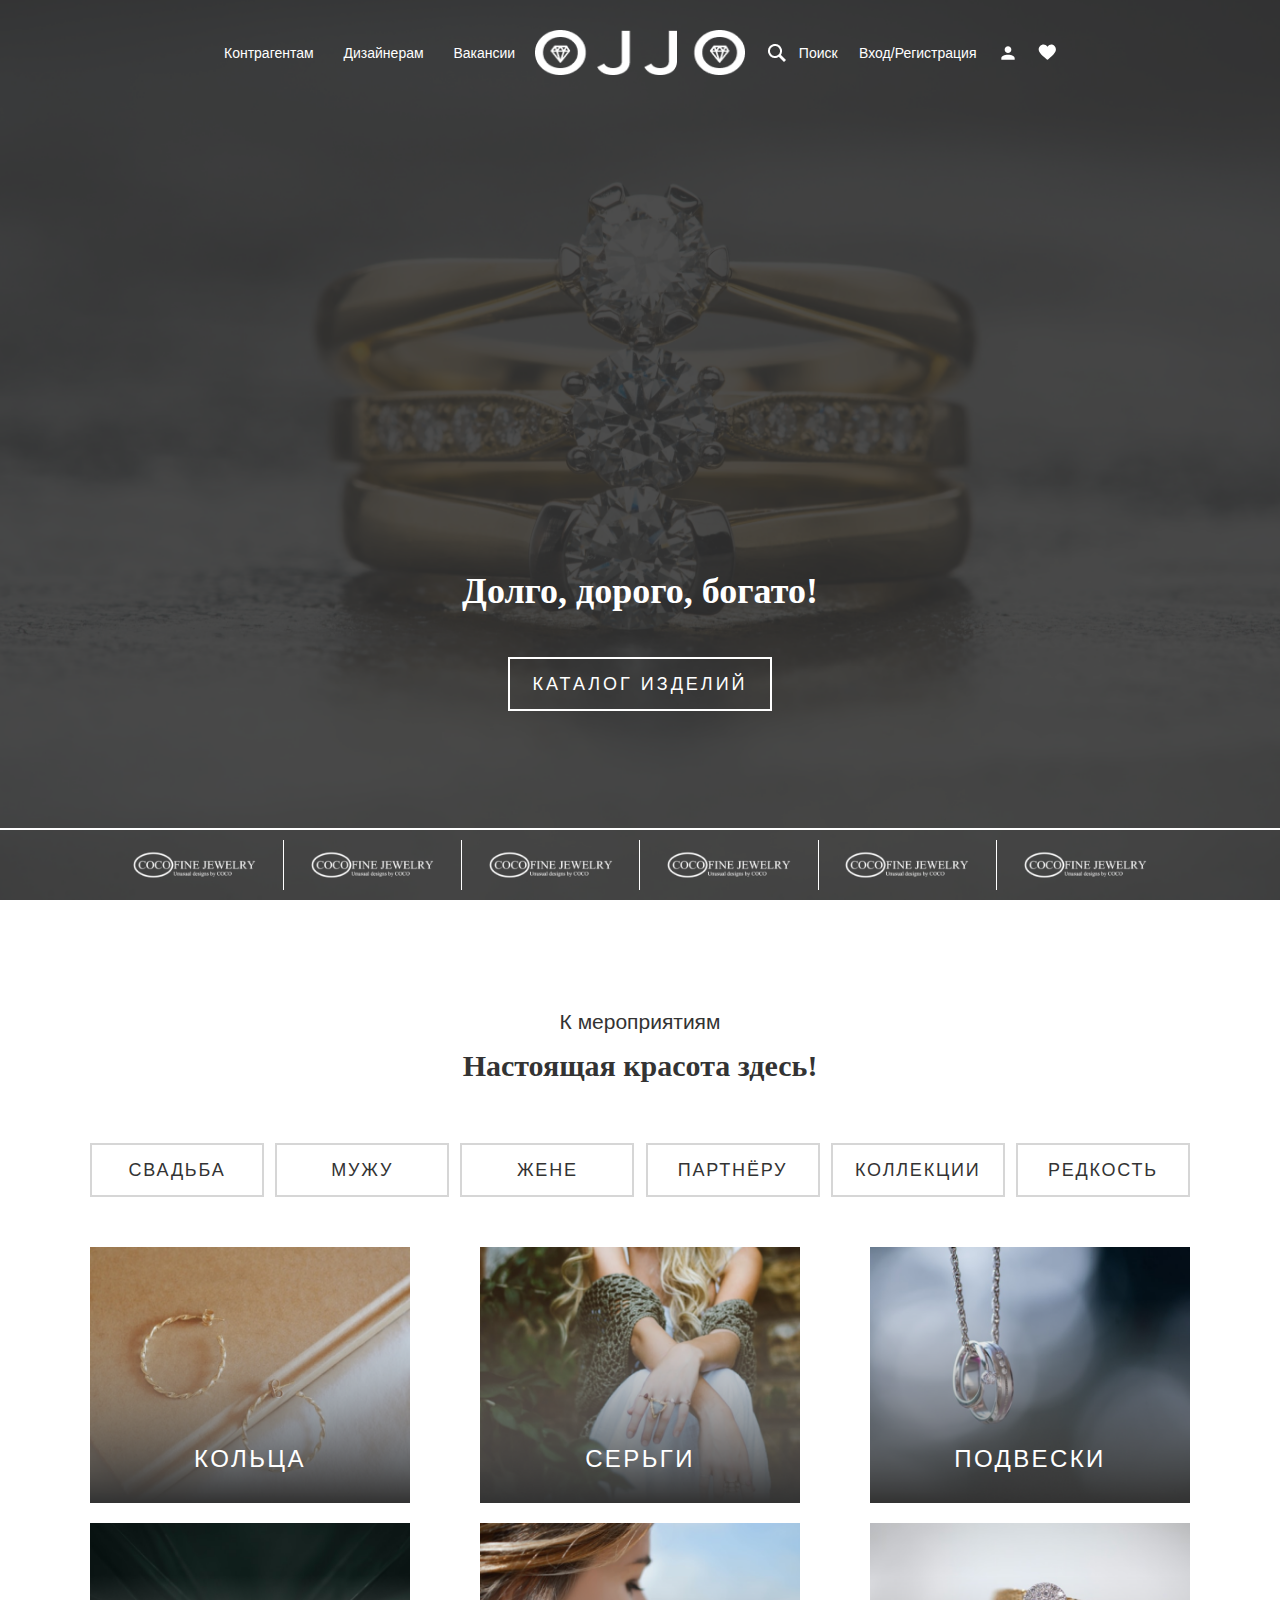
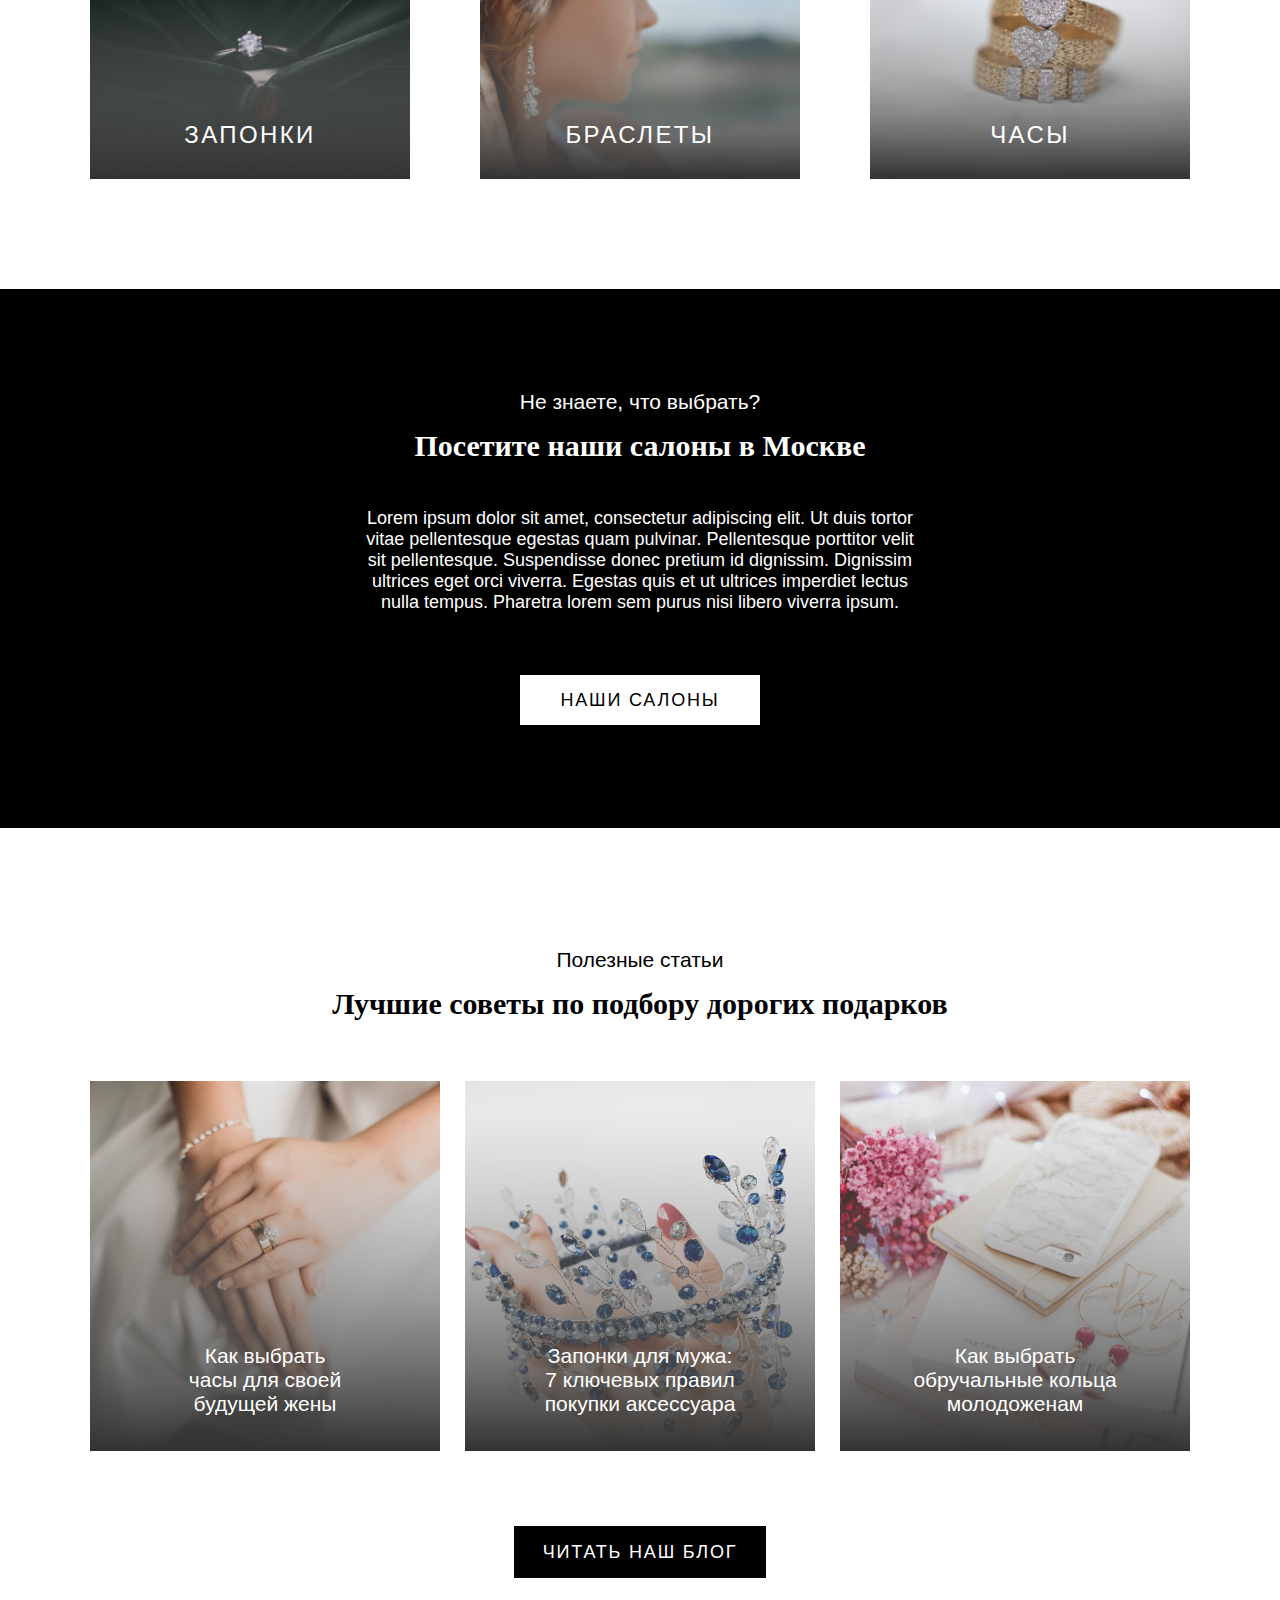
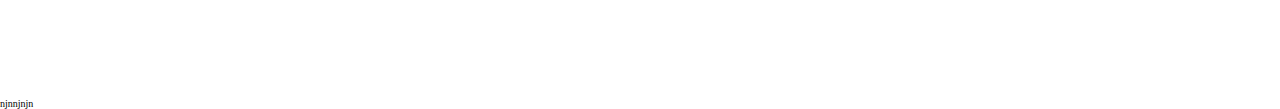
==== index.html @ b2288395 "4pages" ====
<!DOCTYPE html>
<html lang="en">
  <head>
    <meta charset="UTF-8" />
    <meta http-equiv="X-UA-Compatible" content="IE=edge" />
    <meta name="viewport" content="width=device-width, initial-scale=1.0" />
    <title>JEWELRY</title>
    <link rel="stylesheet" href="./style.css" />
  </head>
  <body>
    <div class="firstPage">
      <div class="firstPageHeader">
        <div class="firstPageHeaderLeft">
          <p>Контрагентам</p>
          <p>Дизайнерам</p>
          <p>Вакансии</p>
        </div>
        <img
          src="./images/firstPage/headerlogo.png"
          class="firstPageHeaderLogo"
          alt="HeaderLogo"
        />
        <div class="firstPageHeaderRight">
          <div>
            <img src="images/firstPage/headerSearch.png" alt="Search" />
            <p>Поиск</p>
          </div>
          <div>
            <p>Вход/Регистрация</p>
          </div>
          <div>
            <svg
              xmlns="http://www.w3.org/2000/svg"
              width="20"
              height="20"
              viewBox="0 0 24 24"
              fill="none"
            >
              <path
                d="M12 4C13.0609 4 14.0783 4.42143 14.8284 5.17157C15.5786 5.92172 16 6.93913 16 8C16 9.06087 15.5786 10.0783 14.8284 10.8284C14.0783 11.5786 13.0609 12 12 12C10.9391 12 9.92172 11.5786 9.17157 10.8284C8.42143 10.0783 8 9.06087 8 8C8 6.93913 8.42143 5.92172 9.17157 5.17157C9.92172 4.42143 10.9391 4 12 4ZM12 14C16.42 14 20 15.79 20 18V20H4V18C4 15.79 7.58 14 12 14Z"
                fill="white"
              />
            </svg>
            <svg
              xmlns="http://www.w3.org/2000/svg"
              width="18"
              height="18"
              viewBox="0 0 17 15"
              fill="none"
            >
              <path
                d="M8.97342 2.59641C6.21857 -1.65888 0.642853 0.659263 0.642853 5.29469C0.642853 8.77555 8.28685 14.2205 8.97342 14.9285C9.66471 14.2205 16.9286 8.77555 16.9286 5.29469C16.9286 0.694406 11.7334 -1.65888 8.97342 2.59641Z"
                fill="white"
              />
            </svg>
          </div>
        </div>
      </div>
      <h1>Долго, дорого, богато!</h1>
      <a href="">КАТАЛОГ ИЗДЕЛИЙ</a>
      <div class="firstPageFooter">
        <div class="firstPageFooterContent">
          <img
            src="./images/firstPage/footerLogo.png"
            alt="firstPageFooterLogo"
          />
          <div></div>
          <img
            src="./images/firstPage/footerLogo.png"
            alt="firstPageFooterLogo"
          />
          <div></div>
          <img
            src="./images/firstPage/footerLogo.png"
            alt="firstPageFooterLogo"
          />
          <div></div>
          <img
            src="./images/firstPage/footerLogo.png"
            alt="firstPageFooterLogo"
          />
          <div></div>
          <img
            src="./images/firstPage/footerLogo.png"
            alt="firstPageFooterLogo"
          />
          <div></div>
          <img
            src="./images/firstPage/footerLogo.png"
            alt="firstPageFooterLogo"
          />
        </div>
      </div>
    </div>
    <div class="secondPage">
      <div class="secondPageContent">
        <h3>К мероприятиям</h3>
        <h1>Настоящая красота здесь!</h1>
        <div class="secondPageContentButtons">
          <a href="">Свадьба</a>
          <a href="">Мужу</a>
          <a href="">Жене</a>
          <a href="">Партнёру</a>
          <a href="">Коллекции</a>
          <a href="">Редкость</a>
        </div>
        <div class="secondPageContentBlocks">
          <a href="">
            <img src="./images/secondPage/Rings.png" alt="" />
            <p>КОЛЬЦА</p>
          </a>
          <a href="">
            <img src="./images/secondPage/Earrings.png" alt="" />
            <p>СЕРЬГИ</p>
          </a>
          <a href="">
            <img src="./images/secondPage/Pendants.png" alt="" />
            <p>ПОДВЕСКИ</p>
          </a>
          <a href="">
            <img src="./images/secondPage/Cufflinks.png" alt="" />
            <p>ЗАПОНКИ</p>
          </a>
          <a href="">
            <img src="./images/secondPage/Bracelets.png" alt="" />
            <p>БРАСЛЕТЫ</p>
          </a>
          <a href="">
            <img src="./images/secondPage/Watches.png" alt="" />
            <p>ЧАСЫ</p>
          </a>
        </div>
      </div>
    </div>
    <div class="thirdPage">
      <h3>Не знаете, что выбрать?</h3>
      <h1>Посетите наши салоны в Москве</h1>
      <p>
        Lorem ipsum dolor sit amet, consectetur adipiscing elit. Ut duis tortor
        vitae pellentesque egestas quam pulvinar. Pellentesque porttitor velit
        sit pellentesque. Suspendisse donec pretium id dignissim. Dignissim
        ultrices eget orci viverra. Egestas quis et ut ultrices imperdiet lectus
        nulla tempus. Pharetra lorem sem purus nisi libero viverra ipsum.
      </p>
      <a href="">Наши салоны</a>
    </div>
    <div class="forthPage">
      <h3>Полезные статьи</h3>
      <h1>Лучшие советы по подбору дорогих подарков</h1>
      <div class="forthPageBlockS">
        <a href="">
          <img src="./images/forthPage/ring.png" alt="ring" />
          <p>
            Как выбрать <br />
            часы для своей <br />
            будущей жены
          </p>
        </a>
        <a href="">
          <img src="./images/forthPage/bracelets.png" alt="" />
          <p>
            Запонки для мужа: <br />
            7 ключевых правил <br />
            покупки аксессуара
          </p>
        </a>
        <a href="">
          <img src="./images/forthPage/weddingRings.png" alt="" />
          <p>
            Как выбрать <br />
            обручальные кольца <br />
            молодоженам
          </p>
        </a>
      </div>
      <a href="" class="forthPageButton">читать наш блог</a>
    </div>
    <div>njnnjnjn</div>
  </body>
  <script src="./main.js"></script>
</html>
---- style.css ----
:root {
  font-size: 10px;
}

body {
  margin: 0;
}

p {
  margin: 0;
}

.firstPage {
  height: 100vh;
  width: 100%;
  background-image: url("./images/firstPage/background.png");
  background-position: center center;
  background-size: cover;
  position: relative;
}

.firstPage .firstPageHeader {
  display: -webkit-box;
  display: -ms-flexbox;
  display: flex;
  width: 65%;
  height: 5vh;
  -webkit-box-pack: justify;
      -ms-flex-pack: justify;
          justify-content: space-between;
  margin: 0 auto;
  padding-top: 3rem;
}

.firstPage .firstPageHeader .firstPageHeaderLeft {
  display: -webkit-box;
  display: -ms-flexbox;
  display: flex;
  -webkit-box-pack: justify;
      -ms-flex-pack: justify;
          justify-content: space-between;
  -webkit-box-align: center;
      -ms-flex-align: center;
          align-items: center;
  width: 35%;
}

.firstPage .firstPageHeader .firstPageHeaderLeft p {
  font-family: 'Gill Sans', 'Gill Sans MT', Calibri, 'Trebuchet MS', sans-serif;
  font-size: 1.4rem;
  font-weight: 400;
  color: #fff;
}

.firstPage .firstPageHeader .firstPageHeaderLogo {
  width: 21rem;
}

.firstPage .firstPageHeader .firstPageHeaderRight {
  display: -webkit-box;
  display: -ms-flexbox;
  display: flex;
  -webkit-box-pack: justify;
      -ms-flex-pack: justify;
          justify-content: space-between;
  -webkit-box-align: center;
      -ms-flex-align: center;
          align-items: center;
  width: 35%;
}

.firstPage .firstPageHeader .firstPageHeaderRight :nth-child(1) {
  display: -webkit-box;
  display: -ms-flexbox;
  display: flex;
  -webkit-box-align: center;
      -ms-flex-align: center;
          align-items: center;
}

.firstPage .firstPageHeader .firstPageHeaderRight :nth-child(1) img {
  width: 2.4rem;
  height: 2.4rem;
  margin-right: 1rem;
}

.firstPage .firstPageHeader .firstPageHeaderRight :nth-child(1) p {
  font-family: 'Gill Sans', 'Gill Sans MT', Calibri, 'Trebuchet MS', sans-serif;
  font-size: 1.4rem;
  font-weight: 400;
  color: #fff;
}

.firstPage .firstPageHeader .firstPageHeaderRight :nth-child(2) p {
  font-family: 'Gill Sans', 'Gill Sans MT', Calibri, 'Trebuchet MS', sans-serif;
  font-size: 1.4rem;
  font-weight: 400;
  color: #fff;
}

.firstPage .firstPageHeader .firstPageHeaderRight :nth-child(3) {
  display: -webkit-box;
  display: -ms-flexbox;
  display: flex;
}

.firstPage .firstPageHeader .firstPageHeaderRight :nth-child(3) svg:nth-child(1) {
  margin-right: 2rem;
}

.firstPage h1 {
  margin: 0 auto;
  margin-top: 55vh;
  width: -webkit-max-content;
  width: -moz-max-content;
  width: max-content;
  font-family: 'Times New Roman', Times, serif;
  font-size: 3.6rem;
  font-weight: 700;
  color: #fff;
}

.firstPage a {
  text-decoration: none;
  display: -webkit-box;
  display: -ms-flexbox;
  display: flex;
  -webkit-box-pack: center;
      -ms-flex-pack: center;
          justify-content: center;
  -webkit-box-align: center;
      -ms-flex-align: center;
          align-items: center;
  border: 2px solid #fff;
  width: 26rem;
  height: 5rem;
  margin: 0 auto;
  margin-top: 5vh;
  font-family: 'Gill Sans', 'Gill Sans MT', Calibri, 'Trebuchet MS', sans-serif;
  font-size: 1.4rem;
  font-weight: 400;
  color: #fff;
  font-size: 1.8rem;
  font-weight: 500;
  letter-spacing: 0.3rem;
}

.firstPage .firstPageFooter {
  border-top: 2px solid #fff;
  display: -webkit-box;
  display: -ms-flexbox;
  display: flex;
  -webkit-box-pack: center;
      -ms-flex-pack: center;
          justify-content: center;
  -webkit-box-align: center;
      -ms-flex-align: center;
          align-items: center;
  position: absolute;
  bottom: 0;
  width: 100%;
  height: 7rem;
}

.firstPage .firstPageFooter .firstPageFooterContent {
  width: 80%;
  height: 5rem;
  display: -webkit-box;
  display: -ms-flexbox;
  display: flex;
  -webkit-box-pack: justify;
      -ms-flex-pack: justify;
          justify-content: space-between;
}

.firstPage .firstPageFooter .firstPageFooterContent div {
  width: 1px;
  height: 100%;
  background-color: #fff;
}

.secondPage {
  width: 100%;
}

.secondPage .secondPageContent {
  width: 110rem;
  margin: 0 auto;
  padding: 11rem 0;
}

.secondPage .secondPageContent h3 {
  font-family: 'Gill Sans', 'Gill Sans MT', Calibri, 'Trebuchet MS', sans-serif;
  font-size: 1.4rem;
  font-weight: 400;
  color: #fff;
  font-size: 2.1rem;
  color: #333;
  text-align: center;
  margin: 0;
}

.secondPage .secondPageContent h1 {
  font-family: 'Times New Roman', Times, serif;
  font-weight: 700;
  font-size: 3rem;
  color: #333;
  text-align: center;
  margin: 1.5rem 0 6rem;
}

.secondPage .secondPageContent .secondPageContentButtons {
  display: -webkit-box;
  display: -ms-flexbox;
  display: flex;
  -webkit-box-pack: justify;
      -ms-flex-pack: justify;
          justify-content: space-between;
}

.secondPage .secondPageContent .secondPageContentButtons a {
  text-decoration: none;
  display: -webkit-box;
  display: -ms-flexbox;
  display: flex;
  -webkit-box-align: center;
      -ms-flex-align: center;
          align-items: center;
  -webkit-box-pack: center;
      -ms-flex-pack: center;
          justify-content: center;
  width: 17rem;
  height: 5rem;
  border: 2px solid #D6D6D6;
  font-family: 'Gill Sans', 'Gill Sans MT', Calibri, 'Trebuchet MS', sans-serif;
  font-size: 1.4rem;
  font-weight: 400;
  color: #fff;
  font-size: 1.8rem;
  font-weight: 500;
  letter-spacing: 0.1em;
  text-transform: uppercase;
  color: #333;
}

.secondPage .secondPageContent .secondPageContentBlocks {
  width: 100%;
  display: -webkit-box;
  display: -ms-flexbox;
  display: flex;
  row-gap: 20px;
  -webkit-box-pack: justify;
      -ms-flex-pack: justify;
          justify-content: space-between;
  margin-top: 5rem;
  -ms-flex-wrap: wrap;
      flex-wrap: wrap;
}

.secondPage .secondPageContent .secondPageContentBlocks a {
  position: relative;
  display: -webkit-box;
  display: -ms-flexbox;
  display: flex;
  width: 32rem;
}

.secondPage .secondPageContent .secondPageContentBlocks a img {
  width: 100%;
}

.secondPage .secondPageContent .secondPageContentBlocks a p {
  position: absolute;
  bottom: 3rem;
  font-family: 'Gill Sans', 'Gill Sans MT', Calibri, 'Trebuchet MS', sans-serif;
  font-size: 1.4rem;
  font-weight: 400;
  color: #fff;
  font-size: 2.4rem;
  font-weight: 500;
  letter-spacing: 0.1em;
  width: 100%;
  text-align: center;
}

.thirdPage {
  width: 100%;
  background-color: black;
  border-top: 1px solid black;
  border-bottom: 1px solid black;
}

.thirdPage h3 {
  font-family: 'Gill Sans', 'Gill Sans MT', Calibri, 'Trebuchet MS', sans-serif;
  font-size: 1.4rem;
  font-weight: 400;
  color: #fff;
  font-size: 2.1rem;
  text-align: center;
  margin: 10rem 0 1.5rem;
}

.thirdPage h1 {
  font-family: 'Times New Roman', Times, serif;
  color: #fff;
  font-size: 3rem;
  font-weight: 700;
  text-align: center;
  margin: 0 0 4.5rem;
}

.thirdPage p {
  font-family: 'Gill Sans', 'Gill Sans MT', Calibri, 'Trebuchet MS', sans-serif;
  font-size: 1.4rem;
  font-weight: 400;
  color: #fff;
  font-size: 1.8rem;
  width: 43%;
  text-align: center;
  margin: 0 auto 6rem;
}

.thirdPage a {
  display: -webkit-box;
  display: -ms-flexbox;
  display: flex;
  -webkit-box-align: center;
      -ms-flex-align: center;
          align-items: center;
  -webkit-box-pack: center;
      -ms-flex-pack: center;
          justify-content: center;
  width: 24rem;
  height: 5rem;
  margin: 0 auto 10rem;
  background-color: #fff;
  border: 2px solid black;
  font-family: 'Gill Sans', 'Gill Sans MT', Calibri, 'Trebuchet MS', sans-serif;
  font-size: 1.4rem;
  font-weight: 400;
  color: #fff;
  text-decoration: none;
  font-size: 1.8rem;
  font-weight: 500;
  color: black;
  letter-spacing: 0.1em;
  text-transform: uppercase;
}

.forthPage {
  width: 110rem;
  margin: 12rem auto;
}

.forthPage h3 {
  font-family: 'Gill Sans', 'Gill Sans MT', Calibri, 'Trebuchet MS', sans-serif;
  font-size: 1.4rem;
  font-weight: 400;
  color: #fff;
  font-size: 2.1rem;
  color: black;
  text-align: center;
  margin-bottom: 1.5rem;
}

.forthPage h1 {
  font-family: 'Times New Roman', Times, serif;
  font-size: 3rem;
  font-weight: 700;
  color: black;
  text-align: center;
  margin: 0 0 6rem;
}

.forthPage .forthPageBlockS {
  display: -webkit-box;
  display: -ms-flexbox;
  display: flex;
  -webkit-box-pack: justify;
      -ms-flex-pack: justify;
          justify-content: space-between;
  width: 100%;
}

.forthPage .forthPageBlockS a {
  display: -webkit-box;
  display: -ms-flexbox;
  display: flex;
  width: 35rem;
  position: relative;
}

.forthPage .forthPageBlockS a img {
  width: 100%;
}

.forthPage .forthPageBlockS a p {
  position: absolute;
  bottom: 3.5rem;
  text-decoration: none;
  font-family: 'Gill Sans', 'Gill Sans MT', Calibri, 'Trebuchet MS', sans-serif;
  font-size: 1.4rem;
  font-weight: 400;
  color: #fff;
  font-size: 2.1rem;
  width: 100%;
  text-align: center;
}

.forthPage .forthPageButton {
  display: -webkit-box;
  display: -ms-flexbox;
  display: flex;
  -webkit-box-align: center;
      -ms-flex-align: center;
          align-items: center;
  -webkit-box-pack: center;
      -ms-flex-pack: center;
          justify-content: center;
  margin: 7.5rem auto 0;
  width: 25rem;
  height: 5rem;
  background-color: black;
  border: 1px solid black;
  text-decoration: none;
  font-family: 'Gill Sans', 'Gill Sans MT', Calibri, 'Trebuchet MS', sans-serif;
  font-size: 1.4rem;
  font-weight: 400;
  color: #fff;
  font-size: 1.8rem;
  font-weight: 500;
  letter-spacing: 0.1em;
  text-transform: uppercase;
}
/*# sourceMappingURL=style.css.map */
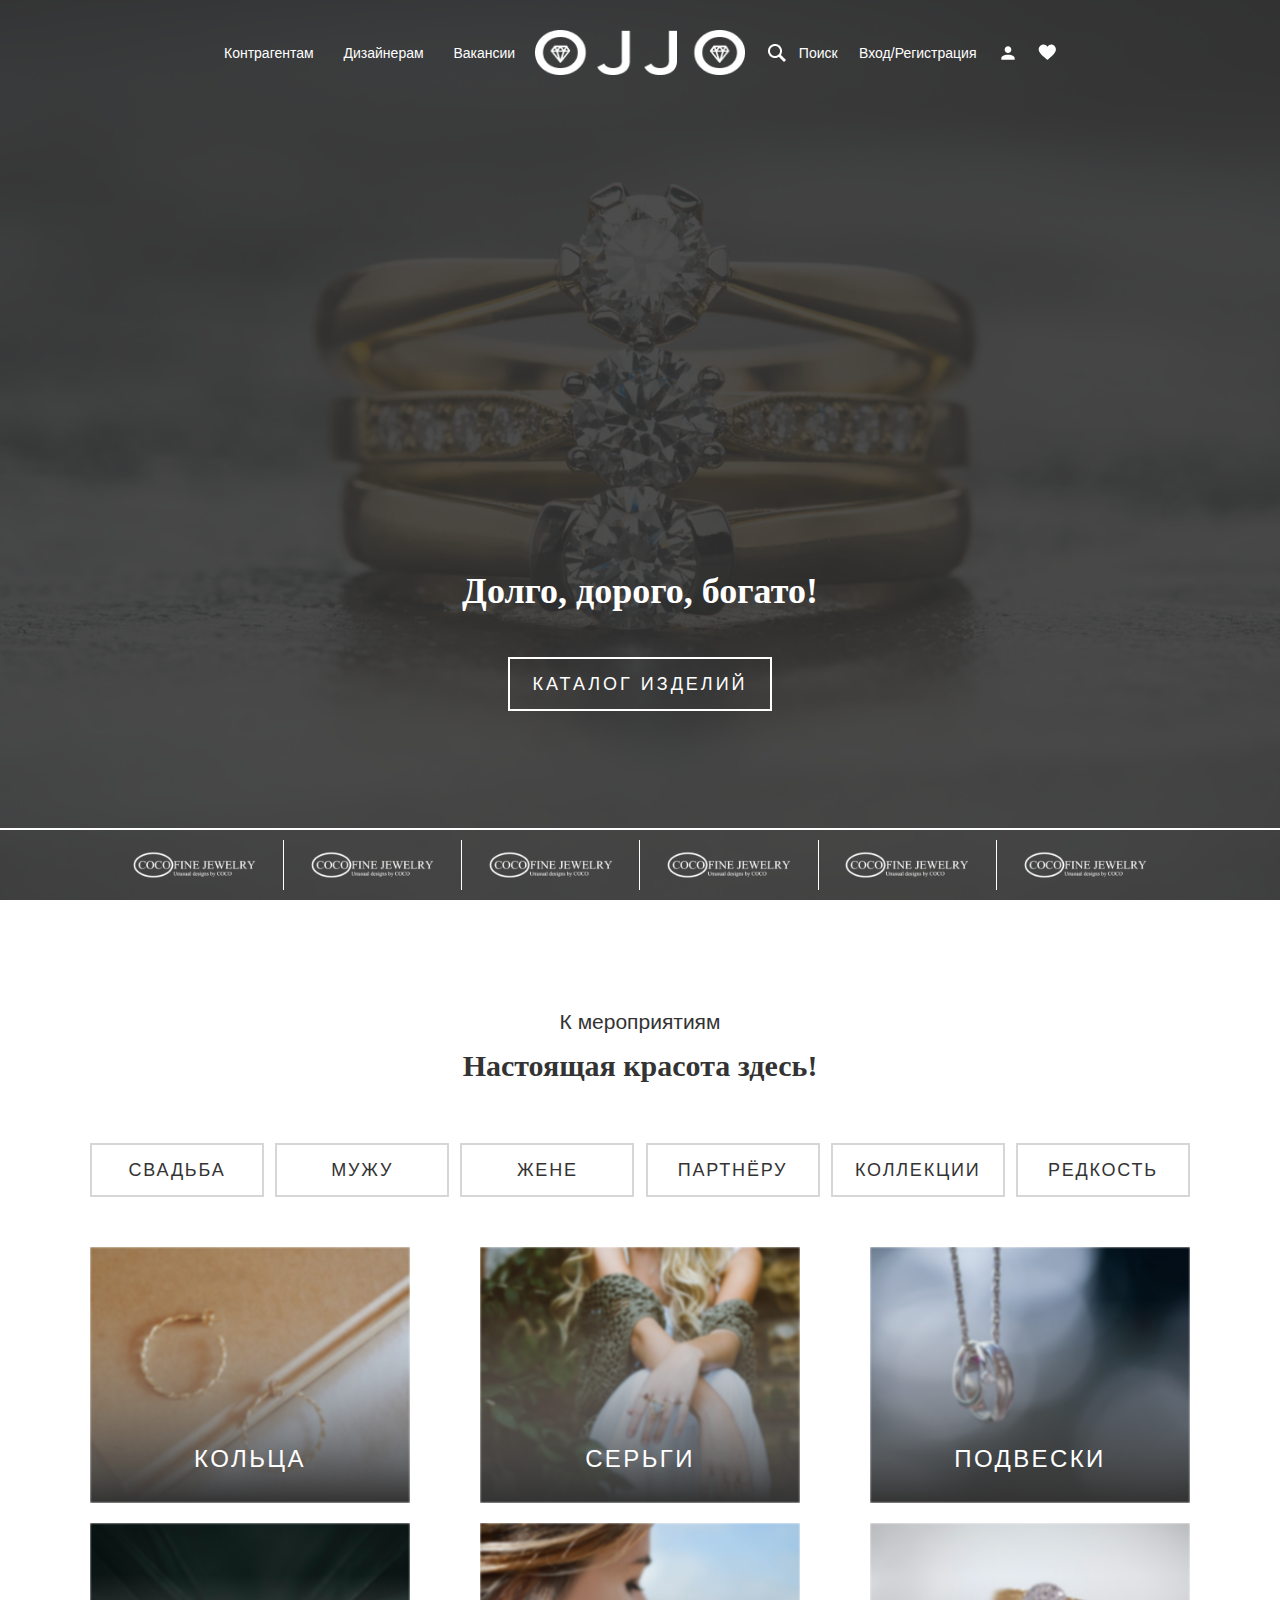
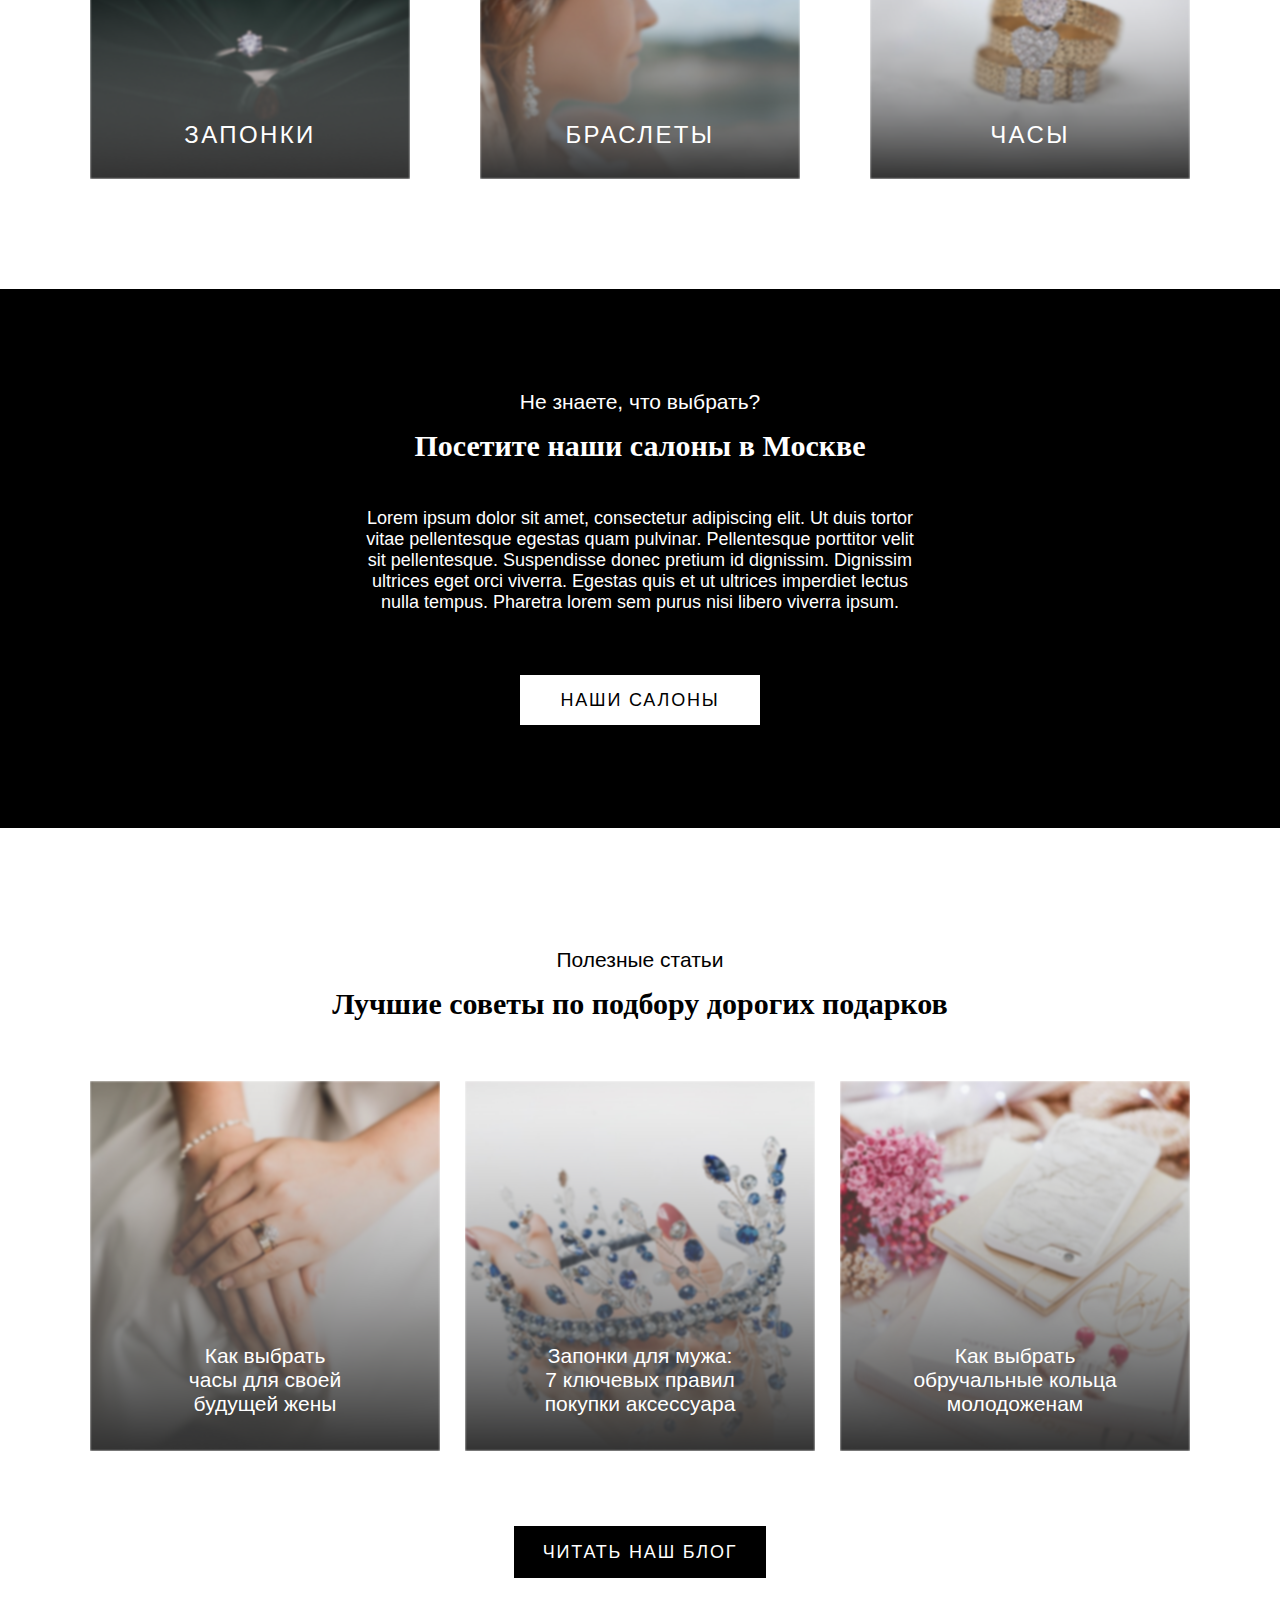
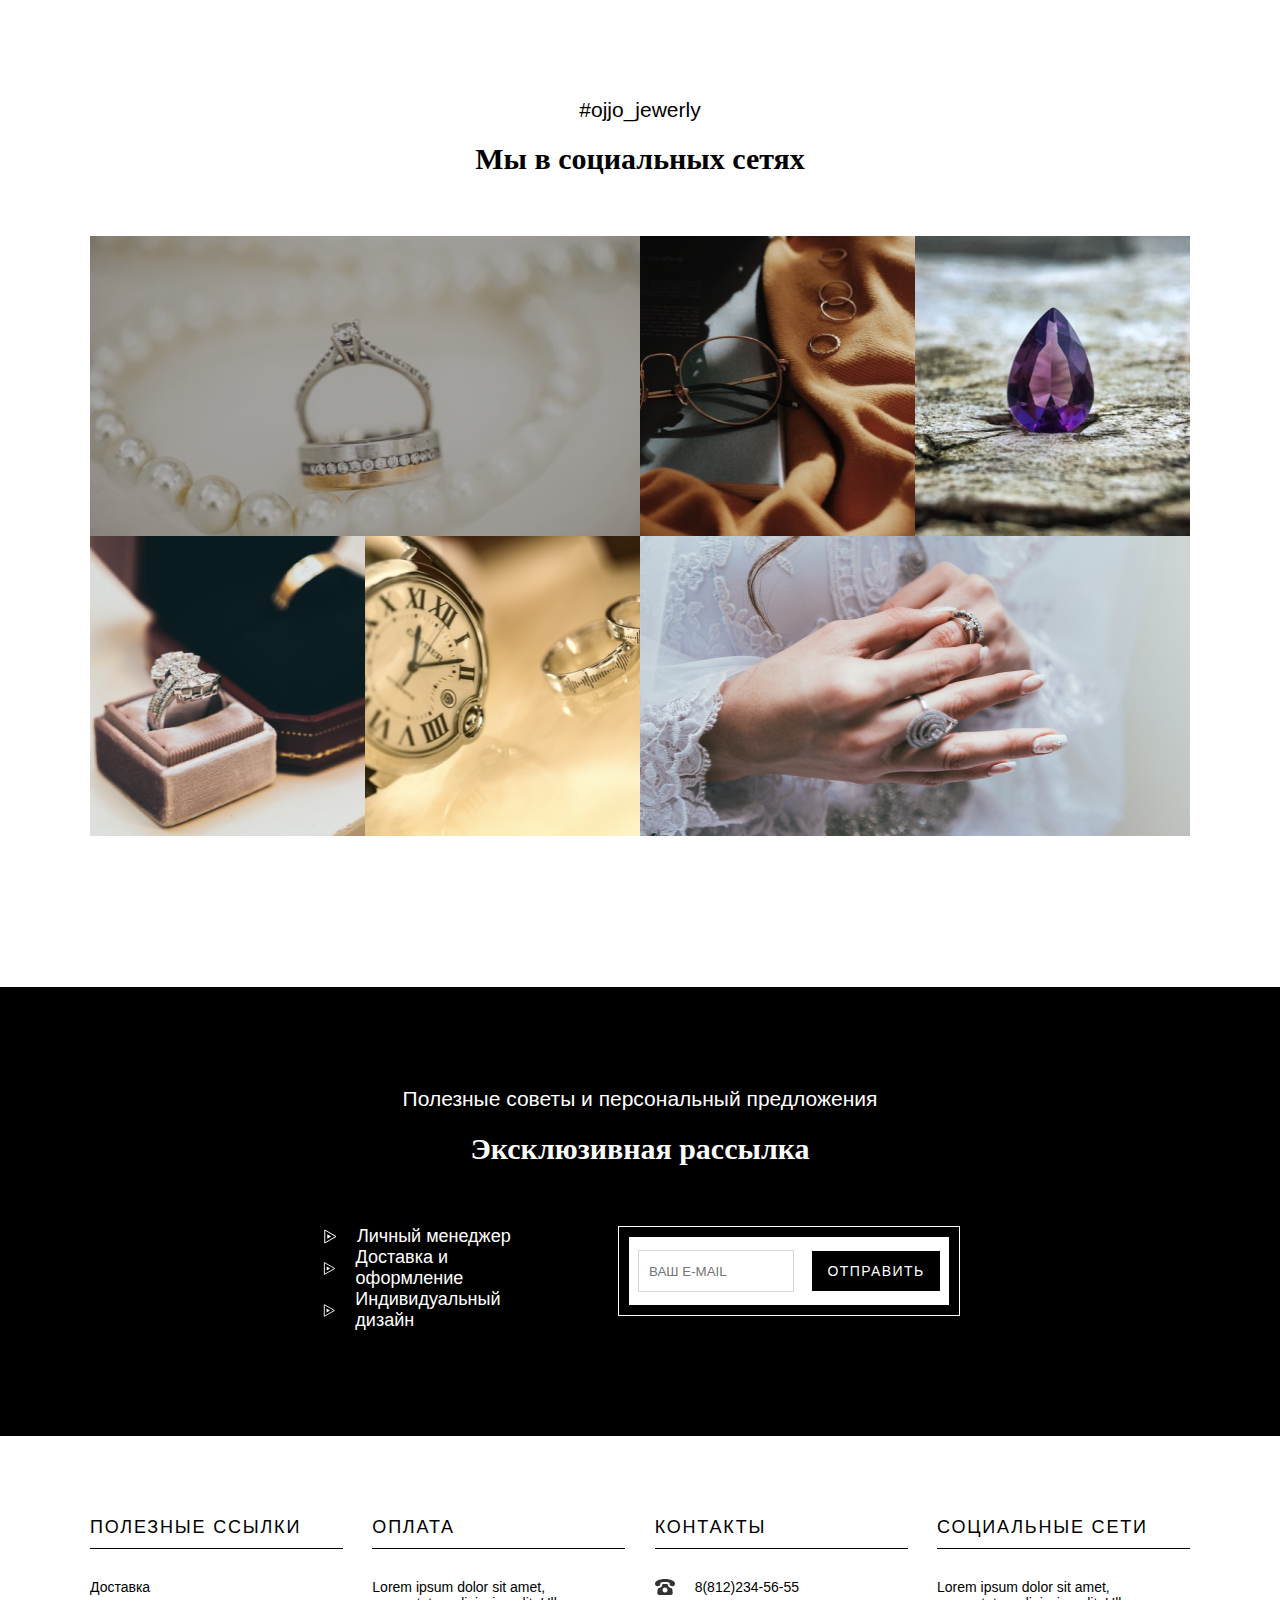
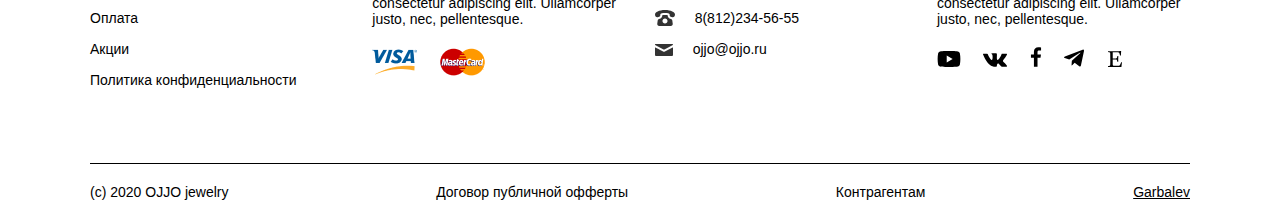
==== commit 795f595d: "style" ====
--- a/index.html
+++ b/index.html
@@ -11,9 +11,9 @@
     <div class="firstPage">
       <div class="firstPageHeader">
         <div class="firstPageHeaderLeft">
-          <p>Контрагентам</p>
-          <p>Дизайнерам</p>
-          <p>Вакансии</p>
+          <a href="">Контрагентам</a>
+          <a href="">Дизайнерам </a>
+          <a href="">Вакансии </a>
         </div>
         <img
           src="./images/firstPage/headerlogo.png"
@@ -26,7 +26,7 @@
             <p>Поиск</p>
           </div>
           <div>
-            <p>Вход/Регистрация</p>
+            <a href="">Вход/Регистрация</a>
           </div>
           <div>
             <svg
@@ -34,11 +34,11 @@
               width="20"
               height="20"
               viewBox="0 0 24 24"
-              fill="none"
+              fill="white"
             >
               <path
                 d="M12 4C13.0609 4 14.0783 4.42143 14.8284 5.17157C15.5786 5.92172 16 6.93913 16 8C16 9.06087 15.5786 10.0783 14.8284 10.8284C14.0783 11.5786 13.0609 12 12 12C10.9391 12 9.92172 11.5786 9.17157 10.8284C8.42143 10.0783 8 9.06087 8 8C8 6.93913 8.42143 5.92172 9.17157 5.17157C9.92172 4.42143 10.9391 4 12 4ZM12 14C16.42 14 20 15.79 20 18V20H4V18C4 15.79 7.58 14 12 14Z"
-                fill="white"
+                
               />
             </svg>
             <svg
@@ -46,18 +46,18 @@
               width="18"
               height="18"
               viewBox="0 0 17 15"
-              fill="none"
+              fill="white"
             >
               <path
                 d="M8.97342 2.59641C6.21857 -1.65888 0.642853 0.659263 0.642853 5.29469C0.642853 8.77555 8.28685 14.2205 8.97342 14.9285C9.66471 14.2205 16.9286 8.77555 16.9286 5.29469C16.9286 0.694406 11.7334 -1.65888 8.97342 2.59641Z"
-                fill="white"
+                
               />
             </svg>
           </div>
         </div>
       </div>
       <h1>Долго, дорого, богато!</h1>
-      <a href="">КАТАЛОГ ИЗДЕЛИЙ</a>
+      <a href="" class="firstPageButton">КАТАЛОГ ИЗДЕЛИЙ</a>
       <div class="firstPageFooter">
         <div class="firstPageFooterContent">
           <img
@@ -175,7 +175,126 @@
       </div>
       <a href="" class="forthPageButton">читать наш блог</a>
     </div>
-    <div>njnnjnjn</div>
+    <div class="fivthPage">
+      <p>#ojjo_jewerly</p>
+      <h1>Мы в социальных сетях</h1>
+      <div class="fivthPageBlocks">
+        <div>
+          <img src="./images/fivthPage/first.png" alt="">
+        </div>
+        <div>
+          <img src="./images/fivthPage/second.png" alt="">
+          <img src="./images/fivthPage/third.png" alt="">
+        </div>
+        <div>
+          <img src="./images/fivthPage/forth.png" alt="">
+          <img src="./images/fivthPage/fivth.png" alt="">
+        </div>
+        <div>
+          <img src="./images/fivthPage/sixth.png" alt="">
+        </div>
+      </div>
+    </div>
+    <div class="sixthPage">
+      <h3>Полезные советы и персональный предложения</h3>
+      <h1>Эксклюзивная рассылка</h1>
+      <div class="sixthPageBlocks">
+        <div class="sixthPageBlocksLeft">
+          <div>
+            <svg xmlns="http://www.w3.org/2000/svg" width="17" height="17" viewBox="0 0 17 17" fill="none">
+              <path d="M11 8.5L7.25 10.6651L7.25 6.33494L11 8.5Z" fill="white"/>
+              <path d="M4.75 2.00481L16 8.5L4.75 14.9952L4.75 2.00481Z" stroke="white"/>
+            </svg>
+            <p>Личный менеджер</p>
+          </div>
+          <div>
+            <svg xmlns="http://www.w3.org/2000/svg" width="17" height="17" viewBox="0 0 17 17" fill="none">
+              <path d="M11 8.5L7.25 10.6651L7.25 6.33494L11 8.5Z" fill="white"/>
+              <path d="M4.75 2.00481L16 8.5L4.75 14.9952L4.75 2.00481Z" stroke="white"/>
+            </svg>
+            <p>Доставка и оформление</p>
+          </div>
+          <div>
+            <svg xmlns="http://www.w3.org/2000/svg" width="17" height="17" viewBox="0 0 17 17" fill="none">
+              <path d="M11 8.5L7.25 10.6651L7.25 6.33494L11 8.5Z" fill="white"/>
+              <path d="M4.75 2.00481L16 8.5L4.75 14.9952L4.75 2.00481Z" stroke="white"/>
+            </svg>
+            <p>Индивидуальный дизайн</p>
+          </div>
+        </div>
+        <div class="sixthPageBlocksRight">
+          <div>
+            <input type="email" placeholder="ВАШ E-MAIL">
+            <a href="">ОТПРАВИТЬ</a>
+          </div>
+        </div>
+      </div>
+    </div>
+    <div class="seventhPage">
+      <div class="seventhPageLinks">
+        <h1>Полезные ссылки</h1>
+        <div>
+        <a href="">Доставка</a>
+        <a href="">Оплата </a>
+        <a href="">Акции</a>
+        <a href="">Политика конфиденциальности</a>
+        </div>
+      </div>
+      <div class="seventhPagePayment">
+        <h1>оплата</h1>
+        <p>Lorem ipsum dolor sit amet, <br> consectetur adipiscing elit. Ullamcorper <br> justo, nec, pellentesque.</p>
+        <img src="./images/seventhPage/visaPayment.png" alt="visa">
+        <img src="./images/seventhPage/masterCardPayment.png" alt="masterCard">
+      </div>
+      <div class="seventhPageContacts">
+        <h1>контакты</h1>
+        <div>
+          <svg xmlns="http://www.w3.org/2000/svg" width="20" height="16" viewBox="0 0 20 16" fill="none">
+            <path d="M17.256 10.253C17.16 9.586 16.645 9.066 15.982 8.911C13.405 8.307 12.759 6.823 12.65 5.177C12.193 5.092 11.38 5 10 5C8.62 5 7.807 5.092 7.35 5.177C7.241 6.823 6.595 8.307 4.018 8.911C3.355 9.067 2.84 9.586 2.744 10.253L2.247 13.695C2.072 14.907 2.962 16 4.2 16H15.8C17.037 16 17.928 14.907 17.753 13.695L17.256 10.253ZM10 13.492C8.605 13.492 7.474 12.372 7.474 10.992C7.474 9.612 8.605 8.492 10 8.492C11.395 8.492 12.526 9.612 12.526 10.992C12.526 12.372 11.394 13.492 10 13.492ZM19.95 4C19.926 2.5 16.108 0.001 10 0C3.891 0.001 0.0729981 2.5 0.0499981 4C0.0269981 5.5 0.0709982 7.452 2.585 7.127C5.526 6.746 5.345 5.719 5.345 4.251C5.345 3.227 7.737 2.98 10 2.98C12.263 2.98 14.654 3.227 14.655 4.251C14.655 5.719 14.474 6.746 17.415 7.127C19.928 7.452 19.973 5.5 19.95 4Z" fill="#333333"/>
+          </svg>
+          <p>8(812)234-56-55</p>
+        </div>
+        <div>
+          <svg xmlns="http://www.w3.org/2000/svg" width="20" height="16" viewBox="0 0 20 16" fill="none">
+            <path d="M17.256 10.253C17.16 9.586 16.645 9.066 15.982 8.911C13.405 8.307 12.759 6.823 12.65 5.177C12.193 5.092 11.38 5 10 5C8.62 5 7.807 5.092 7.35 5.177C7.241 6.823 6.595 8.307 4.018 8.911C3.355 9.067 2.84 9.586 2.744 10.253L2.247 13.695C2.072 14.907 2.962 16 4.2 16H15.8C17.037 16 17.928 14.907 17.753 13.695L17.256 10.253ZM10 13.492C8.605 13.492 7.474 12.372 7.474 10.992C7.474 9.612 8.605 8.492 10 8.492C11.395 8.492 12.526 9.612 12.526 10.992C12.526 12.372 11.394 13.492 10 13.492ZM19.95 4C19.926 2.5 16.108 0.001 10 0C3.891 0.001 0.0729981 2.5 0.0499981 4C0.0269981 5.5 0.0709982 7.452 2.585 7.127C5.526 6.746 5.345 5.719 5.345 4.251C5.345 3.227 7.737 2.98 10 2.98C12.263 2.98 14.654 3.227 14.655 4.251C14.655 5.719 14.474 6.746 17.415 7.127C19.928 7.452 19.973 5.5 19.95 4Z" fill="#333333"/>
+          </svg>
+          <p>8(812)234-56-55</p>
+        </div>
+        <div>
+          <svg xmlns="http://www.w3.org/2000/svg" width="18" height="16" viewBox="0 0 18 10" fill="none">
+            <path d="M0.574002 1.286L8.074 5.315C8.326 5.45 8.652 5.514 8.98 5.514C9.308 5.514 9.634 5.45 9.886 5.315L17.386 1.286C17.875 1.023 18.337 0 17.44 0H0.521002C-0.375998 0 0.0860016 1.023 0.574002 1.286ZM17.613 3.489L9.886 7.516C9.546 7.694 9.308 7.715 8.98 7.715C8.652 7.715 8.414 7.694 8.074 7.516C7.734 7.338 0.941002 3.777 0.386002 3.488C-0.00399834 3.284 1.61606e-06 3.523 1.61606e-06 3.707V11C1.61606e-06 11.42 0.566002 12 1 12H17C17.434 12 18 11.42 18 11V3.708C18 3.524 18.004 3.285 17.613 3.489Z" fill="#333333"/>
+          </svg>
+          <p>ojjo@ojjo.ru</p>
+        </div>
+      </div>
+      <div class="seventhPageSocials">
+        <h1>социальные сети</h1>
+        <p>Lorem ipsum dolor sit amet, <br> consectetur adipiscing elit. Ullamcorper <br> justo, nec, pellentesque.</p>
+        <svg xmlns="http://www.w3.org/2000/svg" width="24" height="16" viewBox="0 0 24 16" fill="black">
+          <path d="M22.8956 2.52385C22.7662 2.04288 22.5127 1.60435 22.1605 1.25215C21.8083 0.899951 21.3697 0.646434 20.8888 0.516973C19.1175 0.0375978 12 0.0375977 12 0.0375977C12 0.0375977 4.8825 0.0375978 3.11125 0.516973C2.63029 0.646434 2.19176 0.899951 1.83956 1.25215C1.48736 1.60435 1.23384 2.04288 1.10438 2.52385C0.773648 4.33025 0.613153 6.1637 0.625005 8.0001C0.613153 9.83649 0.773648 11.6699 1.10438 13.4763C1.23384 13.9573 1.48736 14.3958 1.83956 14.748C2.19176 15.1002 2.63029 15.3538 3.11125 15.4832C4.8825 15.9626 12 15.9626 12 15.9626C12 15.9626 19.1175 15.9626 20.8888 15.4832C21.3697 15.3538 21.8083 15.1002 22.1605 14.748C22.5127 14.3958 22.7662 13.9573 22.8956 13.4763C23.2264 11.6699 23.3869 9.83649 23.375 8.0001C23.3869 6.1637 23.2264 4.33025 22.8956 2.52385ZM9.72501 11.4126V4.5876L15.6319 8.0001L9.72501 11.4126Z" />
+        </svg>
+        <svg xmlns="http://www.w3.org/2000/svg" width="24" height="14" viewBox="0 0 24 14" fill="black">
+            <path fill-rule="evenodd" clip-rule="evenodd" d="M21.3624 9.75765C21.3624 9.75765 23.3028 11.6741 23.7828 12.5609C23.7922 12.5736 23.7994 12.5878 23.8044 12.6029C24 12.9305 24.048 13.1873 23.952 13.3769C23.79 13.6901 23.2416 13.8473 23.0556 13.8605H19.626C19.3872 13.8605 18.8904 13.7981 18.2856 13.3805C17.8236 13.0577 17.364 12.5261 16.9188 12.0065C16.254 11.2349 15.6792 10.5653 15.0972 10.5653C15.0237 10.5651 14.9507 10.5773 14.8812 10.6013C14.4408 10.7405 13.8816 11.3681 13.8816 13.0397C13.8816 13.5629 13.4688 13.8605 13.1796 13.8605H11.6088C11.0736 13.8605 8.28722 13.6733 5.81642 11.0681C2.78882 7.87845 0.0696241 1.48005 0.0432241 1.42365C-0.125976 1.00965 0.229224 0.784049 0.613224 0.784049H4.07642C4.54082 0.784049 4.69202 1.06485 4.79762 1.31685C4.92002 1.60605 5.37362 2.76285 6.11762 4.06245C7.32242 6.17685 8.06282 7.03725 8.65442 7.03725C8.76557 7.03758 8.87484 7.0086 8.97122 6.95325C9.74402 6.52845 9.60002 3.76845 9.56402 3.19965C9.56402 3.08925 9.56282 1.96725 9.16682 1.42485C8.88362 1.03605 8.40122 0.884848 8.10962 0.829648C8.18762 0.716848 8.35322 0.544048 8.56562 0.442048C9.09482 0.178048 10.0512 0.139648 11.0004 0.139648H11.5272C12.5568 0.154048 12.8232 0.220048 13.1976 0.314848C13.9512 0.494848 13.9656 0.983249 13.8996 2.64645C13.8804 3.12165 13.86 3.65685 13.86 4.28685C13.86 4.42125 13.854 4.57125 13.854 4.72365C13.8312 5.57685 13.8012 6.53805 14.4036 6.93285C14.4818 6.98152 14.572 7.0073 14.664 7.00725C14.8728 7.00725 15.498 7.00725 17.1936 4.09725C17.9376 2.81205 18.5136 1.29645 18.5532 1.18245C18.5868 1.11885 18.6876 0.940048 18.81 0.868048C18.8971 0.821723 18.9946 0.798581 19.0932 0.800849H23.1672C23.6112 0.800849 23.9124 0.868049 23.9712 1.03605C24.0696 1.30845 23.952 2.14005 22.092 4.65525C21.7788 5.07405 21.504 5.43645 21.2628 5.75325C19.5768 7.96605 19.5768 8.07765 21.3624 9.75765Z"/>
+        </svg>
+        <svg xmlns="http://www.w3.org/2000/svg" width="12" height="20" viewBox="0 0 12 20" fill="black">
+          <path d="M7.51341 19.7467V10.8677H10.5088L10.9541 7.39127H7.51341V5.17694C7.51341 4.17377 7.79291 3.48694 9.23266 3.48694H11.057V0.387523C10.1694 0.292396 9.27713 0.246465 8.38441 0.249939C5.73674 0.249939 3.91891 1.86627 3.91891 4.83352V7.38477H0.942993V10.8612H3.92541V19.7467H7.51341Z"/>
+        </svg>
+        <svg xmlns="http://www.w3.org/2000/svg" width="21" height="18" viewBox="0 0 21 18" fill="black">
+          <path d="M18.665 0.717064L0.935003 7.55406C-0.274997 8.04006 -0.267997 8.71506 0.713003 9.01606L5.265 10.4361L15.797 3.79106C16.295 3.48806 16.75 3.65106 16.376 3.98306L7.843 11.6841H7.841L7.843 11.6851L7.529 16.3771C7.989 16.3771 8.192 16.1661 8.45 15.9171L10.661 13.7671L15.26 17.1641C16.108 17.6311 16.717 17.3911 16.928 16.3791L19.947 2.15106C20.256 0.912064 19.474 0.351064 18.665 0.717064Z"/>
+        </svg>
+        <svg xmlns="http://www.w3.org/2000/svg" width="14" height="16" viewBox="0 0 14 16" fill="black">
+          <path d="M4.70932 1.63C4.70932 1.41333 4.73132 1.28333 5.10265 1.28333H10.0793C10.946 1.28333 11.426 2.02333 11.7727 3.412L12.0527 4.52267H12.8993C13.0527 1.37067 13.186 0 13.186 0C13.186 0 11.0553 0.24 9.79265 0.24H3.42665L0.0173187 0.130667V1.044L1.16732 1.26133C1.97399 1.42133 2.16732 1.592 2.23399 2.332C2.23399 2.332 2.30732 4.512 2.30732 8.092C2.30732 11.682 2.24732 13.832 2.24732 13.832C2.24732 14.4807 1.98732 14.7207 1.18732 14.8807L0.0393187 15.1007V16L3.45932 15.89H9.15932C10.4493 15.89 13.4193 16 13.4193 16C13.4893 15.22 13.9193 11.68 13.9893 11.2907H13.1893L12.3333 13.2307C11.6633 14.7507 10.6827 14.8607 9.59332 14.8607H6.32265C5.23599 14.8607 4.71265 14.434 4.71265 13.494V8.53333C4.71265 8.53333 7.12599 8.53333 7.90598 8.59733C8.51398 8.64 8.88132 8.814 9.07932 9.66267L9.33932 10.7927H10.2793L10.2193 7.94067L10.3473 5.07067H9.41998L9.11998 6.33067C8.93132 7.16 8.79998 7.31067 7.95065 7.39733C6.83998 7.51067 4.74065 7.49067 4.74065 7.49067V1.63333H4.70732L4.70932 1.63Z"/>
+        </svg>
+      </div>
+    </div>
+    <footer>
+      <div>
+        <p>(c) 2020 OJJO jewelry</p>
+        <p>Договор публичной офферты</p>
+        <p>Контрагентам</p>
+        <p>Garbalev</p>
+      </div>
+    </footer>
   </body>
   <script src="./main.js"></script>
 </html>
--- a/style.css
+++ b/style.css
@@ -4,6 +4,7 @@
 
 body {
   margin: 0;
+  cursor: default;
 }
 
 p {
@@ -45,11 +46,20 @@
   width: 35%;
 }
 
-.firstPage .firstPageHeader .firstPageHeaderLeft p {
-  font-family: 'Gill Sans', 'Gill Sans MT', Calibri, 'Trebuchet MS', sans-serif;
-  font-size: 1.4rem;
-  font-weight: 400;
-  color: #fff;
+.firstPage .firstPageHeader .firstPageHeaderLeft a {
+  font-family: 'Gill Sans', 'Gill Sans MT', Calibri, 'Trebuchet MS', sans-serif;
+  font-size: 1.4rem;
+  font-weight: 400;
+  color: #fff;
+  text-decoration: none;
+}
+
+.firstPage .firstPageHeader .firstPageHeaderLeft a:hover {
+  color: #c7c7c7;
+}
+
+.firstPage .firstPageHeader .firstPageHeaderLeft a:active {
+  color: #000;
 }
 
 .firstPage .firstPageHeader .firstPageHeaderLogo {
@@ -91,11 +101,20 @@
   color: #fff;
 }
 
-.firstPage .firstPageHeader .firstPageHeaderRight :nth-child(2) p {
-  font-family: 'Gill Sans', 'Gill Sans MT', Calibri, 'Trebuchet MS', sans-serif;
-  font-size: 1.4rem;
-  font-weight: 400;
-  color: #fff;
+.firstPage .firstPageHeader .firstPageHeaderRight :nth-child(2) a {
+  font-family: 'Gill Sans', 'Gill Sans MT', Calibri, 'Trebuchet MS', sans-serif;
+  font-size: 1.4rem;
+  font-weight: 400;
+  color: #fff;
+  text-decoration: none;
+}
+
+.firstPage .firstPageHeader .firstPageHeaderRight :nth-child(2) a:hover {
+  color: #c7c7c7;
+}
+
+.firstPage .firstPageHeader .firstPageHeaderRight :nth-child(2) a:active {
+  color: #000;
 }
 
 .firstPage .firstPageHeader .firstPageHeaderRight :nth-child(3) {
@@ -106,6 +125,15 @@
 
 .firstPage .firstPageHeader .firstPageHeaderRight :nth-child(3) svg:nth-child(1) {
   margin-right: 2rem;
+}
+
+.firstPage .firstPageHeader .firstPageHeaderRight :nth-child(3) svg:hover {
+  fill: black;
+}
+
+.firstPage .firstPageHeader .firstPageHeaderRight :nth-child(3) svg:focus {
+  -webkit-transform: scale(1.3);
+          transform: scale(1.3);
 }
 
 .firstPage h1 {
@@ -120,7 +148,7 @@
   color: #fff;
 }
 
-.firstPage a {
+.firstPage .firstPageButton {
   text-decoration: none;
   display: -webkit-box;
   display: -ms-flexbox;
@@ -143,6 +171,16 @@
   font-size: 1.8rem;
   font-weight: 500;
   letter-spacing: 0.3rem;
+}
+
+.firstPage .firstPageButton:hover {
+  background-color: #797878;
+  -webkit-transform: scaleX(1.02);
+          transform: scaleX(1.02);
+  opacity: 0.8;
+  -webkit-transition: 0.5s;
+  transition: 0.5s;
+  font-size: 1.9rem;
 }
 
 .firstPage .firstPageFooter {
@@ -243,6 +281,16 @@
   color: #333;
 }
 
+.secondPage .secondPageContent .secondPageContentButtons a:hover {
+  background-color: #6b6b6b;
+  color: #fff;
+  -webkit-transform: translateY(0.3rem);
+          transform: translateY(0.3rem);
+  letter-spacing: 0.15em;
+  -webkit-transition: 0.35s;
+  transition: 0.35s;
+}
+
 .secondPage .secondPageContent .secondPageContentBlocks {
   width: 100%;
   display: -webkit-box;
@@ -263,10 +311,35 @@
   display: -ms-flexbox;
   display: flex;
   width: 32rem;
+  overflow: hidden;
+}
+
+.secondPage .secondPageContent .secondPageContentBlocks a:hover img {
+  -webkit-transform: scale(1.3);
+          transform: scale(1.3);
+  -webkit-transition: 1s;
+  transition: 1s;
+  -webkit-filter: blur(0);
+          filter: blur(0);
+}
+
+.secondPage .secondPageContent .secondPageContentBlocks a:focus img {
+  -webkit-filter: blur(10px);
+          filter: blur(10px);
+  -webkit-transition: 1s;
+  transition: 1s;
+}
+
+.secondPage .secondPageContent .secondPageContentBlocks a:hover p {
+  bottom: 5rem;
+  -webkit-transition: 1s;
+  transition: 1s;
 }
 
 .secondPage .secondPageContent .secondPageContentBlocks a img {
   width: 100%;
+  -webkit-filter: blur(1.1px);
+          filter: blur(1.1px);
 }
 
 .secondPage .secondPageContent .secondPageContentBlocks a p {
@@ -347,6 +420,17 @@
   text-transform: uppercase;
 }
 
+.thirdPage a:hover {
+  -webkit-transform: translateY(0.3rem);
+          transform: translateY(0.3rem);
+  letter-spacing: 0.15em;
+  -webkit-transition: 0.35s;
+  transition: 0.35s;
+  background-color: #000;
+  border: 2px solid #fff;
+  color: #fff;
+}
+
 .forthPage {
   width: 110rem;
   margin: 12rem auto;
@@ -388,10 +472,29 @@
   display: flex;
   width: 35rem;
   position: relative;
+  overflow: hidden;
+}
+
+.forthPage .forthPageBlockS a:hover img {
+  -webkit-transform: scale(1.3);
+          transform: scale(1.3);
+  -webkit-filter: blur(0);
+          filter: blur(0);
+  -webkit-transition: 1s;
+  transition: 1s;
+}
+
+.forthPage .forthPageBlockS a:hover p {
+  bottom: 5rem;
+  letter-spacing: 0.05em;
+  -webkit-transition: 1.1s;
+  transition: 1.1s;
 }
 
 .forthPage .forthPageBlockS a img {
   width: 100%;
+  -webkit-filter: blur(1.1px);
+          filter: blur(1.1px);
 }
 
 .forthPage .forthPageBlockS a p {
@@ -432,4 +535,392 @@
   letter-spacing: 0.1em;
   text-transform: uppercase;
 }
+
+.forthPage .forthPageButton:hover {
+  -webkit-transform: translateY(0.3rem);
+          transform: translateY(0.3rem);
+  letter-spacing: 0.15em;
+  -webkit-transition: 0.35s;
+  transition: 0.35s;
+  background-color: #fff;
+  border: 2px solid #000;
+  color: #000;
+}
+
+.fivthPage {
+  width: 110rem;
+  margin: 0 auto 15rem;
+}
+
+.fivthPage p {
+  font-family: 'Gill Sans', 'Gill Sans MT', Calibri, 'Trebuchet MS', sans-serif;
+  font-size: 1.4rem;
+  font-weight: 400;
+  color: #fff;
+  color: black;
+  font-size: 2.1rem;
+  text-align: center;
+}
+
+.fivthPage h1 {
+  font-family: 'Times New Roman', Times, serif;
+  font-size: 3rem;
+  font-weight: 700;
+  color: black;
+  text-align: center;
+  margin-bottom: 6rem;
+}
+
+.fivthPage .fivthPageBlocks {
+  display: -webkit-box;
+  display: -ms-flexbox;
+  display: flex;
+  -ms-flex-wrap: wrap;
+      flex-wrap: wrap;
+  width: 100%;
+}
+
+.fivthPage .fivthPageBlocks div {
+  width: 50%;
+}
+
+.fivthPage .fivthPageBlocks div img {
+  display: -webkit-box;
+  display: -ms-flexbox;
+  display: flex;
+  height: 30rem;
+  width: 100%;
+}
+
+.fivthPage .fivthPageBlocks div:nth-child(2), .fivthPage .fivthPageBlocks div:nth-child(3) {
+  display: -webkit-box;
+  display: -ms-flexbox;
+  display: flex;
+}
+
+.fivthPage .fivthPageBlocks div:nth-child(2) img, .fivthPage .fivthPageBlocks div:nth-child(3) img {
+  width: 50%;
+}
+
+.sixthPage {
+  width: 100%;
+  background-color: black;
+  border-top: 1px solid #fff;
+  border-bottom: 1px solid #fff;
+}
+
+.sixthPage h3 {
+  margin-top: 10rem;
+  text-align: center;
+  font-family: 'Gill Sans', 'Gill Sans MT', Calibri, 'Trebuchet MS', sans-serif;
+  font-size: 1.4rem;
+  font-weight: 400;
+  color: #fff;
+  font-size: 2.1rem;
+}
+
+.sixthPage h1 {
+  margin: 1.5rem 0 6rem;
+  text-align: center;
+  font-family: 'Times New Roman', Times, serif;
+  font-size: 3rem;
+  font-weight: 700;
+  color: #fff;
+}
+
+.sixthPage .sixthPageBlocks {
+  display: -webkit-box;
+  display: -ms-flexbox;
+  display: flex;
+  -webkit-box-pack: justify;
+      -ms-flex-pack: justify;
+          justify-content: space-between;
+  width: 50%;
+  height: 9rem;
+  margin: 0 auto 12rem;
+}
+
+.sixthPage .sixthPageBlocks .sixthPageBlocksLeft {
+  width: 35%;
+  display: -webkit-box;
+  display: -ms-flexbox;
+  display: flex;
+  -webkit-box-orient: vertical;
+  -webkit-box-direction: normal;
+      -ms-flex-direction: column;
+          flex-direction: column;
+  -webkit-box-pack: justify;
+      -ms-flex-pack: justify;
+          justify-content: space-between;
+}
+
+.sixthPage .sixthPageBlocks .sixthPageBlocksLeft div {
+  display: -webkit-box;
+  display: -ms-flexbox;
+  display: flex;
+  -webkit-box-align: center;
+      -ms-flex-align: center;
+          align-items: center;
+}
+
+.sixthPage .sixthPageBlocks .sixthPageBlocksLeft div svg {
+  margin-right: 2rem;
+}
+
+.sixthPage .sixthPageBlocks .sixthPageBlocksLeft div p {
+  font-family: 'Gill Sans', 'Gill Sans MT', Calibri, 'Trebuchet MS', sans-serif;
+  font-size: 1.4rem;
+  font-weight: 400;
+  color: #fff;
+  font-size: 1.8rem;
+}
+
+.sixthPage .sixthPageBlocks .sixthPageBlocksRight {
+  width: 50%;
+  border: 1px solid #fff;
+  background-color: black;
+  padding: 1rem;
+}
+
+.sixthPage .sixthPageBlocks .sixthPageBlocksRight div {
+  display: -webkit-box;
+  display: -ms-flexbox;
+  display: flex;
+  -ms-flex-pack: distribute;
+      justify-content: space-around;
+  -webkit-box-align: center;
+      -ms-flex-align: center;
+          align-items: center;
+  background-color: #fff;
+  height: 100%;
+}
+
+.sixthPage .sixthPageBlocks .sixthPageBlocksRight div input {
+  width: 45%;
+  height: 4rem;
+  padding: 0;
+  padding-left: 1rem;
+  border: 1px solid #D6D6D6;
+}
+
+.sixthPage .sixthPageBlocks .sixthPageBlocksRight div input:active {
+  -webkit-transform: scale(1.1);
+          transform: scale(1.1);
+}
+
+.sixthPage .sixthPageBlocks .sixthPageBlocksRight div input:focus {
+  font-size: 2rem;
+}
+
+.sixthPage .sixthPageBlocks .sixthPageBlocksRight div a {
+  height: 4rem;
+  width: 40%;
+  text-decoration: none;
+  display: -webkit-box;
+  display: -ms-flexbox;
+  display: flex;
+  -webkit-box-pack: center;
+      -ms-flex-pack: center;
+          justify-content: center;
+  -webkit-box-align: center;
+      -ms-flex-align: center;
+          align-items: center;
+  background-color: black;
+  font-family: 'Gill Sans', 'Gill Sans MT', Calibri, 'Trebuchet MS', sans-serif;
+  font-size: 1.4rem;
+  font-weight: 400;
+  color: #fff;
+  font-weight: 500;
+  letter-spacing: 0.1em;
+}
+
+.sixthPage .sixthPageBlocks .sixthPageBlocksRight div a:hover {
+  -webkit-transform: translateX(0.1rem);
+          transform: translateX(0.1rem);
+  letter-spacing: 0.1em;
+  -webkit-transition: 0.35s;
+  transition: 0.35s;
+  background-color: #fff;
+  border: 1px solid #000;
+  color: #000;
+}
+
+.seventhPage {
+  width: 110rem;
+  display: -webkit-box;
+  display: -ms-flexbox;
+  display: flex;
+  -webkit-box-pack: justify;
+      -ms-flex-pack: justify;
+          justify-content: space-between;
+  margin: 8rem auto 6rem;
+}
+
+.seventhPage .seventhPageLinks {
+  width: 23%;
+}
+
+.seventhPage .seventhPageLinks h1 {
+  border-bottom: 1px solid #000;
+  margin: 0 0 3rem;
+  padding-bottom: 1rem;
+  font-family: 'Gill Sans', 'Gill Sans MT', Calibri, 'Trebuchet MS', sans-serif;
+  font-size: 1.8rem;
+  font-weight: 500;
+  letter-spacing: 0.1em;
+  text-transform: uppercase;
+}
+
+.seventhPage .seventhPageLinks div {
+  display: -webkit-box;
+  display: -ms-flexbox;
+  display: flex;
+  -webkit-box-orient: vertical;
+  -webkit-box-direction: normal;
+      -ms-flex-direction: column;
+          flex-direction: column;
+}
+
+.seventhPage .seventhPageLinks div a {
+  display: -webkit-box;
+  display: -ms-flexbox;
+  display: flex;
+  font-family: 'Gill Sans', 'Gill Sans MT', Calibri, 'Trebuchet MS', sans-serif;
+  font-size: 1.4rem;
+  font-weight: 400;
+  color: #fff;
+  color: black;
+  text-decoration: none;
+  margin-bottom: 1.5rem;
+}
+
+.seventhPage .seventhPageLinks div a:hover {
+  color: #969595;
+  text-decoration: underline;
+  -webkit-transition: 1s;
+  transition: 1s;
+}
+
+.seventhPage .seventhPagePayment {
+  width: 23%;
+}
+
+.seventhPage .seventhPagePayment h1 {
+  border-bottom: 1px solid #000;
+  margin: 0 0 3rem;
+  padding-bottom: 1rem;
+  font-family: 'Gill Sans', 'Gill Sans MT', Calibri, 'Trebuchet MS', sans-serif;
+  font-size: 1.8rem;
+  font-weight: 500;
+  letter-spacing: 0.1em;
+  text-transform: uppercase;
+}
+
+.seventhPage .seventhPagePayment p {
+  font-family: 'Gill Sans', 'Gill Sans MT', Calibri, 'Trebuchet MS', sans-serif;
+  font-size: 1.4rem;
+  font-weight: 400;
+  color: #fff;
+  color: black;
+  margin-bottom: 2rem;
+}
+
+.seventhPage .seventhPagePayment img {
+  margin-right: 2rem;
+}
+
+.seventhPage .seventhPageContacts {
+  width: 23%;
+}
+
+.seventhPage .seventhPageContacts h1 {
+  border-bottom: 1px solid #000;
+  margin: 0 0 3rem;
+  padding-bottom: 1rem;
+  font-family: 'Gill Sans', 'Gill Sans MT', Calibri, 'Trebuchet MS', sans-serif;
+  font-size: 1.8rem;
+  font-weight: 500;
+  letter-spacing: 0.1em;
+  text-transform: uppercase;
+}
+
+.seventhPage .seventhPageContacts div {
+  display: -webkit-box;
+  display: -ms-flexbox;
+  display: flex;
+  -webkit-box-align: center;
+      -ms-flex-align: center;
+          align-items: center;
+  margin-bottom: 1.5rem;
+}
+
+.seventhPage .seventhPageContacts div p {
+  font-family: 'Gill Sans', 'Gill Sans MT', Calibri, 'Trebuchet MS', sans-serif;
+  font-size: 1.4rem;
+  font-weight: 400;
+  color: #fff;
+  color: black;
+  margin-left: 2rem;
+}
+
+.seventhPage .seventhPageSocials {
+  width: 23%;
+}
+
+.seventhPage .seventhPageSocials h1 {
+  border-bottom: 1px solid #000;
+  margin: 0 0 3rem;
+  padding-bottom: 1rem;
+  font-family: 'Gill Sans', 'Gill Sans MT', Calibri, 'Trebuchet MS', sans-serif;
+  font-size: 1.8rem;
+  font-weight: 500;
+  letter-spacing: 0.1em;
+  text-transform: uppercase;
+}
+
+.seventhPage .seventhPageSocials p {
+  font-family: 'Gill Sans', 'Gill Sans MT', Calibri, 'Trebuchet MS', sans-serif;
+  font-size: 1.4rem;
+  font-weight: 400;
+  color: #fff;
+  color: black;
+  margin-bottom: 2rem;
+}
+
+.seventhPage .seventhPageSocials svg {
+  margin-right: 2rem;
+}
+
+.seventhPage .seventhPageSocials svg:hover {
+  fill: #aaaaaa;
+}
+
+footer {
+  width: 110rem;
+  border-top: 1px solid #000;
+  margin: 0 auto;
+}
+
+footer div {
+  width: 100%;
+  display: -webkit-box;
+  display: -ms-flexbox;
+  display: flex;
+  -webkit-box-pack: justify;
+      -ms-flex-pack: justify;
+          justify-content: space-between;
+  margin-top: 2rem;
+}
+
+footer div p {
+  font-family: 'Gill Sans', 'Gill Sans MT', Calibri, 'Trebuchet MS', sans-serif;
+  font-size: 1.4rem;
+  font-weight: 400;
+  color: #fff;
+  color: #000;
+}
+
+footer div p:last-child {
+  text-decoration: underline;
+}
 /*# sourceMappingURL=style.css.map */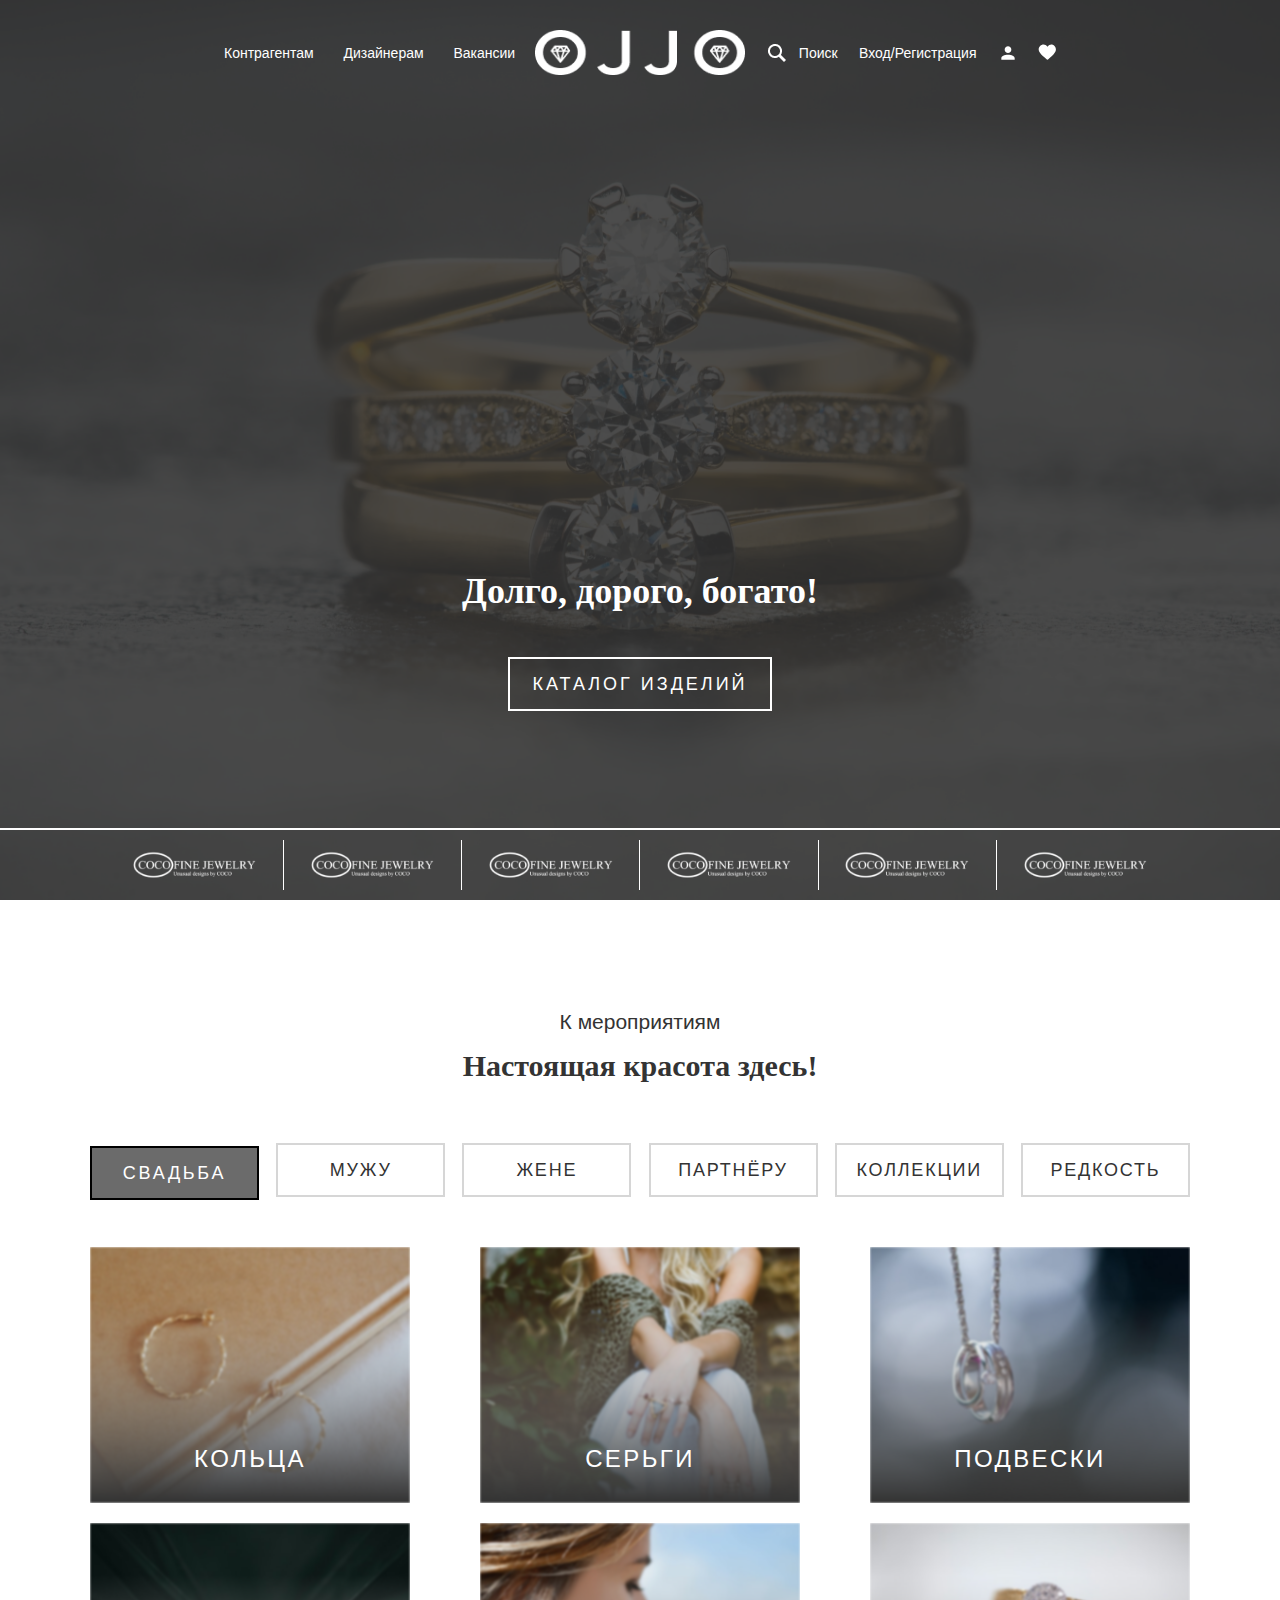
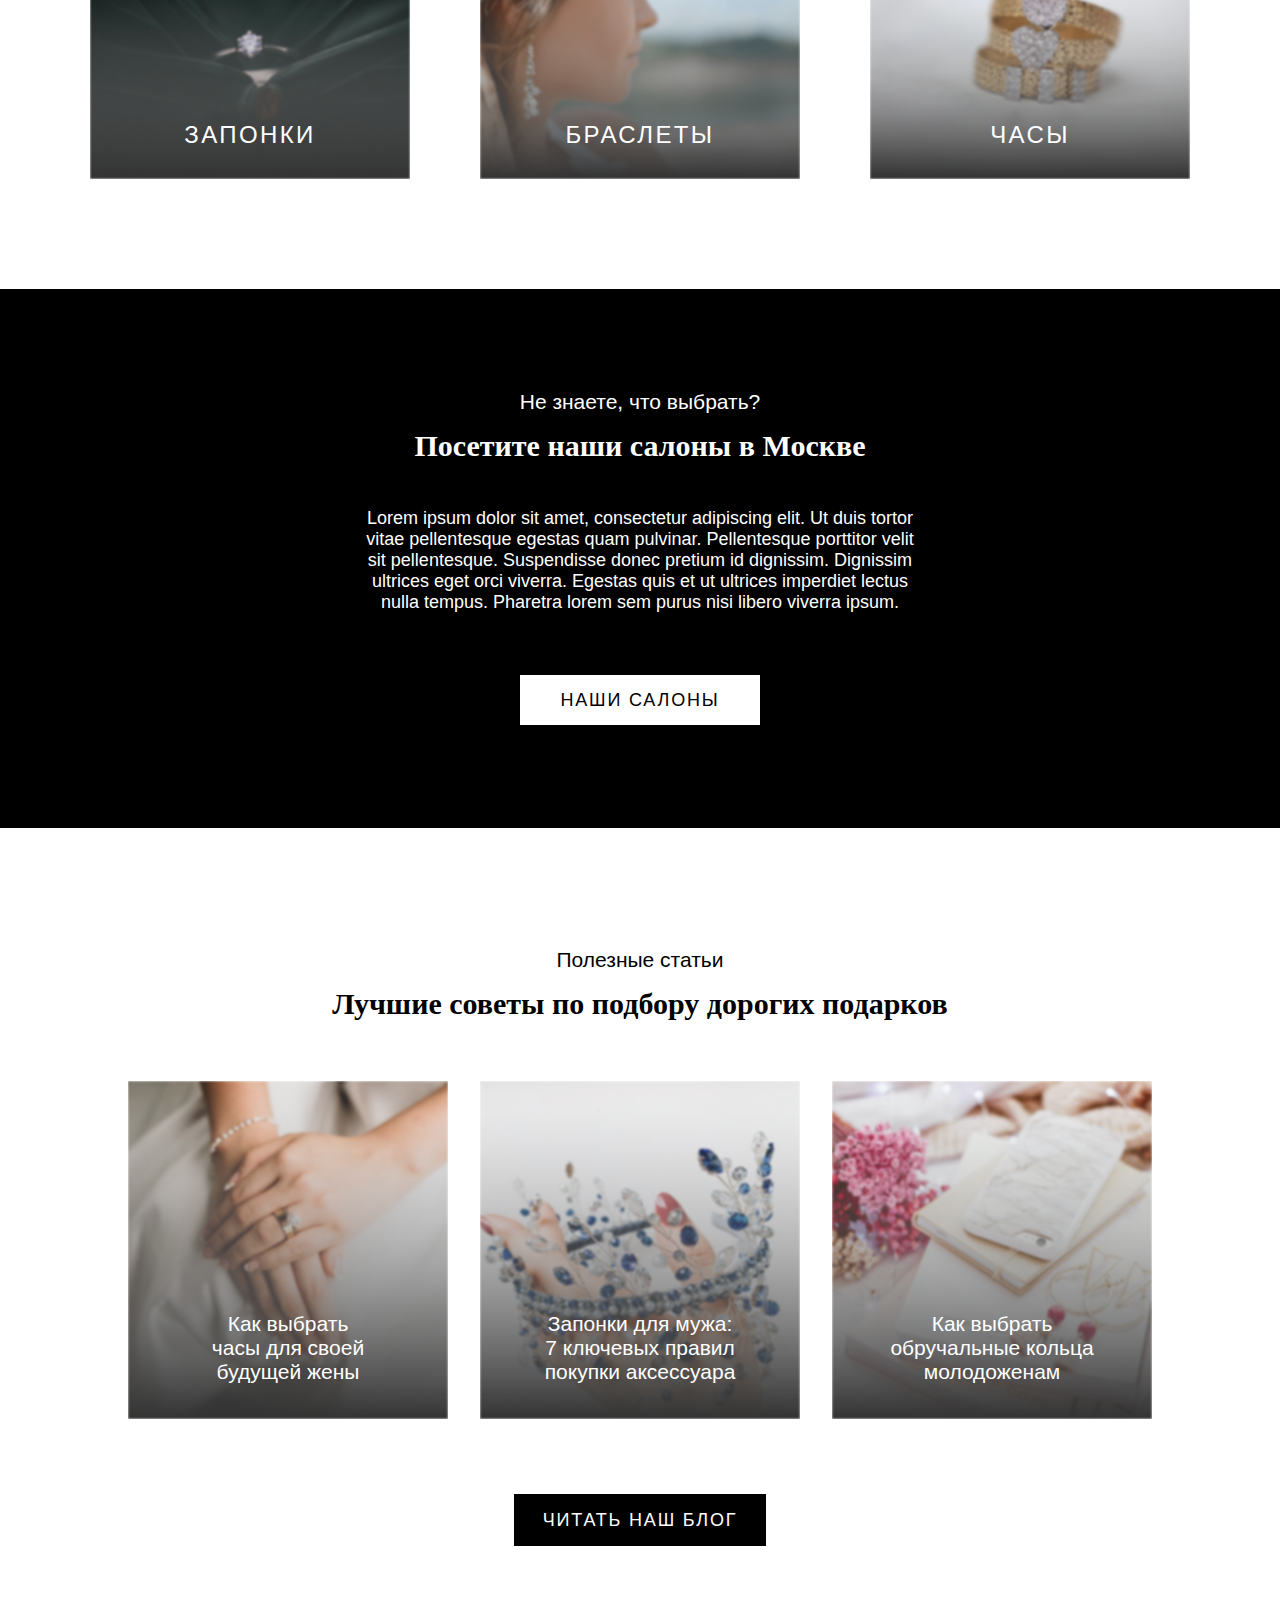
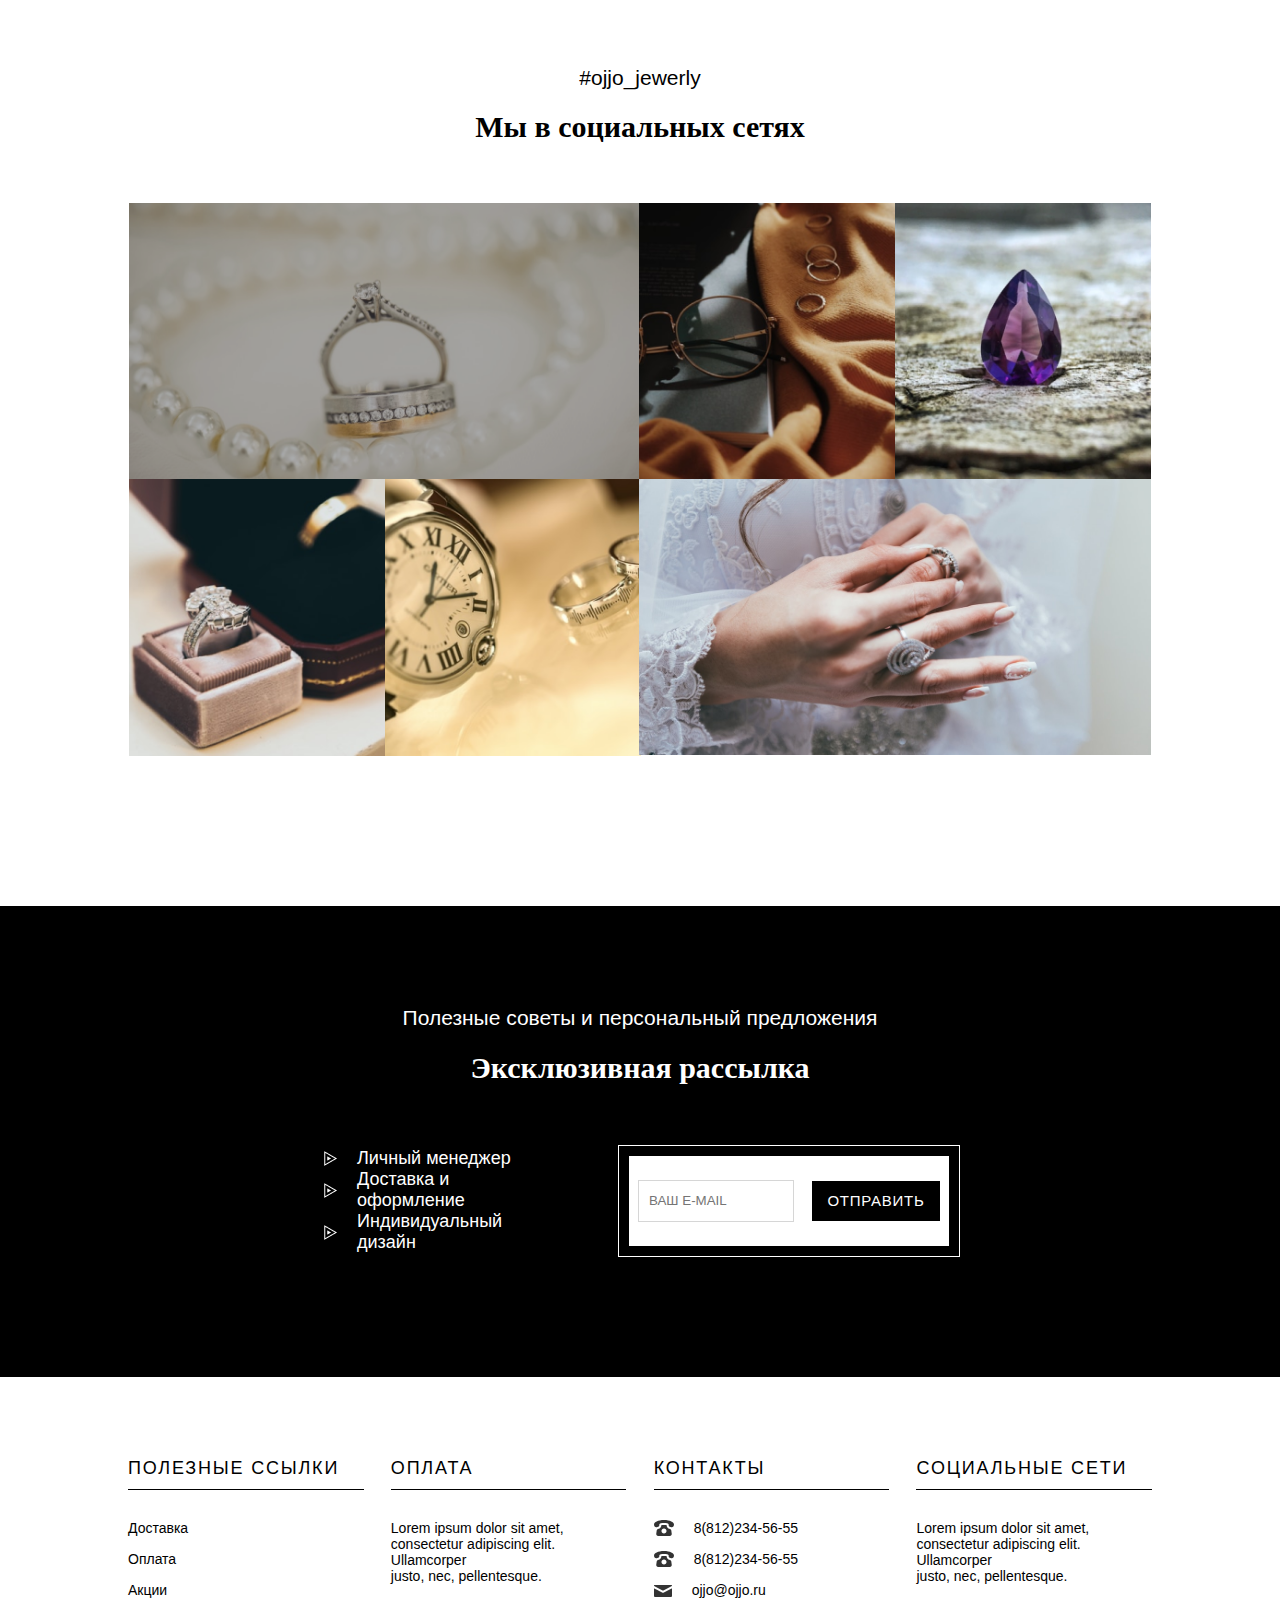
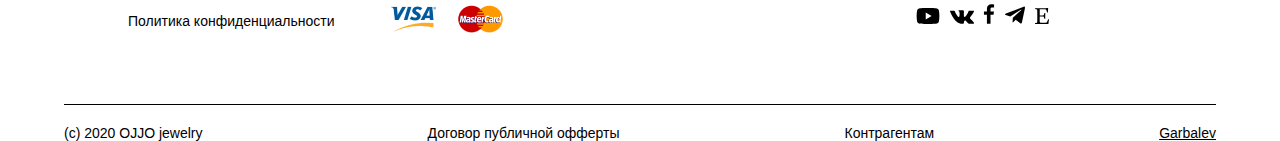
==== commit 95006bb7: "adaptive" ====
--- a/index.html
+++ b/index.html
@@ -55,6 +55,12 @@
             </svg>
           </div>
         </div>
+        <div class="menuButton">
+          <div></div>
+          <div></div>
+          <div></div>
+        </div>
+        <div class="menuButtonBlink"></div>
       </div>
       <h1>Долго, дорого, богато!</h1>
       <a href="" class="firstPageButton">КАТАЛОГ ИЗДЕЛИЙ</a>
@@ -89,6 +95,60 @@
             src="./images/firstPage/footerLogo.png"
             alt="firstPageFooterLogo"
           />
+        </div>
+      </div>
+    </div>
+    <div class="burgerMenu">
+      <div class="burgerMenuWrapper">
+        <img src="./images/firstPage/headerlogo.png" alt="">
+        <div class="burgerMenuLinks">
+          <a href="">Контрагентам</a>
+          <a href="">Дизайнерам</a>
+          <a href="">Вакансии</a>
+          <a href="">Вход/Регистрация</a>
+        </div>
+        <div class="burgerMenuFollow">
+          <svg
+          xmlns="http://www.w3.org/2000/svg"
+          width="50"
+          height="50"
+          viewBox="0 0 24 24"
+          fill="white"
+        >
+          <path
+            d="M12 4C13.0609 4 14.0783 4.42143 14.8284 5.17157C15.5786 5.92172 16 6.93913 16 8C16 9.06087 15.5786 10.0783 14.8284 10.8284C14.0783 11.5786 13.0609 12 12 12C10.9391 12 9.92172 11.5786 9.17157 10.8284C8.42143 10.0783 8 9.06087 8 8C8 6.93913 8.42143 5.92172 9.17157 5.17157C9.92172 4.42143 10.9391 4 12 4ZM12 14C16.42 14 20 15.79 20 18V20H4V18C4 15.79 7.58 14 12 14Z"
+            
+          />
+          </svg>
+          <svg
+          xmlns="http://www.w3.org/2000/svg"
+          width="40"
+          height="40"
+          viewBox="0 0 17 15"
+          fill="white"
+        >
+          <path
+            d="M8.97342 2.59641C6.21857 -1.65888 0.642853 0.659263 0.642853 5.29469C0.642853 8.77555 8.28685 14.2205 8.97342 14.9285C9.66471 14.2205 16.9286 8.77555 16.9286 5.29469C16.9286 0.694406 11.7334 -1.65888 8.97342 2.59641Z"
+            
+          />
+          </svg>
+        </div>
+        <div class="burgerMenuSocials">
+          <svg xmlns="http://www.w3.org/2000/svg" viewBox="0 0 24 16" fill="white">
+            <path d="M22.8956 2.52385C22.7662 2.04288 22.5127 1.60435 22.1605 1.25215C21.8083 0.899951 21.3697 0.646434 20.8888 0.516973C19.1175 0.0375978 12 0.0375977 12 0.0375977C12 0.0375977 4.8825 0.0375978 3.11125 0.516973C2.63029 0.646434 2.19176 0.899951 1.83956 1.25215C1.48736 1.60435 1.23384 2.04288 1.10438 2.52385C0.773648 4.33025 0.613153 6.1637 0.625005 8.0001C0.613153 9.83649 0.773648 11.6699 1.10438 13.4763C1.23384 13.9573 1.48736 14.3958 1.83956 14.748C2.19176 15.1002 2.63029 15.3538 3.11125 15.4832C4.8825 15.9626 12 15.9626 12 15.9626C12 15.9626 19.1175 15.9626 20.8888 15.4832C21.3697 15.3538 21.8083 15.1002 22.1605 14.748C22.5127 14.3958 22.7662 13.9573 22.8956 13.4763C23.2264 11.6699 23.3869 9.83649 23.375 8.0001C23.3869 6.1637 23.2264 4.33025 22.8956 2.52385ZM9.72501 11.4126V4.5876L15.6319 8.0001L9.72501 11.4126Z" />
+          </svg>
+          <svg xmlns="http://www.w3.org/2000/svg"  viewBox="0 0 24 14" fill="white">
+              <path fill-rule="evenodd" clip-rule="evenodd" d="M21.3624 9.75765C21.3624 9.75765 23.3028 11.6741 23.7828 12.5609C23.7922 12.5736 23.7994 12.5878 23.8044 12.6029C24 12.9305 24.048 13.1873 23.952 13.3769C23.79 13.6901 23.2416 13.8473 23.0556 13.8605H19.626C19.3872 13.8605 18.8904 13.7981 18.2856 13.3805C17.8236 13.0577 17.364 12.5261 16.9188 12.0065C16.254 11.2349 15.6792 10.5653 15.0972 10.5653C15.0237 10.5651 14.9507 10.5773 14.8812 10.6013C14.4408 10.7405 13.8816 11.3681 13.8816 13.0397C13.8816 13.5629 13.4688 13.8605 13.1796 13.8605H11.6088C11.0736 13.8605 8.28722 13.6733 5.81642 11.0681C2.78882 7.87845 0.0696241 1.48005 0.0432241 1.42365C-0.125976 1.00965 0.229224 0.784049 0.613224 0.784049H4.07642C4.54082 0.784049 4.69202 1.06485 4.79762 1.31685C4.92002 1.60605 5.37362 2.76285 6.11762 4.06245C7.32242 6.17685 8.06282 7.03725 8.65442 7.03725C8.76557 7.03758 8.87484 7.0086 8.97122 6.95325C9.74402 6.52845 9.60002 3.76845 9.56402 3.19965C9.56402 3.08925 9.56282 1.96725 9.16682 1.42485C8.88362 1.03605 8.40122 0.884848 8.10962 0.829648C8.18762 0.716848 8.35322 0.544048 8.56562 0.442048C9.09482 0.178048 10.0512 0.139648 11.0004 0.139648H11.5272C12.5568 0.154048 12.8232 0.220048 13.1976 0.314848C13.9512 0.494848 13.9656 0.983249 13.8996 2.64645C13.8804 3.12165 13.86 3.65685 13.86 4.28685C13.86 4.42125 13.854 4.57125 13.854 4.72365C13.8312 5.57685 13.8012 6.53805 14.4036 6.93285C14.4818 6.98152 14.572 7.0073 14.664 7.00725C14.8728 7.00725 15.498 7.00725 17.1936 4.09725C17.9376 2.81205 18.5136 1.29645 18.5532 1.18245C18.5868 1.11885 18.6876 0.940048 18.81 0.868048C18.8971 0.821723 18.9946 0.798581 19.0932 0.800849H23.1672C23.6112 0.800849 23.9124 0.868049 23.9712 1.03605C24.0696 1.30845 23.952 2.14005 22.092 4.65525C21.7788 5.07405 21.504 5.43645 21.2628 5.75325C19.5768 7.96605 19.5768 8.07765 21.3624 9.75765Z"/>
+          </svg>
+          <svg xmlns="http://www.w3.org/2000/svg"  viewBox="0 0 12 20" fill="white">
+            <path d="M7.51341 19.7467V10.8677H10.5088L10.9541 7.39127H7.51341V5.17694C7.51341 4.17377 7.79291 3.48694 9.23266 3.48694H11.057V0.387523C10.1694 0.292396 9.27713 0.246465 8.38441 0.249939C5.73674 0.249939 3.91891 1.86627 3.91891 4.83352V7.38477H0.942993V10.8612H3.92541V19.7467H7.51341Z"/>
+          </svg>
+          <svg xmlns="http://www.w3.org/2000/svg"  viewBox="0 0 21 18" fill="white">
+            <path d="M18.665 0.717064L0.935003 7.55406C-0.274997 8.04006 -0.267997 8.71506 0.713003 9.01606L5.265 10.4361L15.797 3.79106C16.295 3.48806 16.75 3.65106 16.376 3.98306L7.843 11.6841H7.841L7.843 11.6851L7.529 16.3771C7.989 16.3771 8.192 16.1661 8.45 15.9171L10.661 13.7671L15.26 17.1641C16.108 17.6311 16.717 17.3911 16.928 16.3791L19.947 2.15106C20.256 0.912064 19.474 0.351064 18.665 0.717064Z"/>
+          </svg>
+          <svg xmlns="http://www.w3.org/2000/svg"  viewBox="0 0 12 18" fill="white">
+            <path d="M4.70932 1.63C4.70932 1.41333 4.73132 1.28333 5.10265 1.28333H10.0793C10.946 1.28333 11.426 2.02333 11.7727 3.412L12.0527 4.52267H12.8993C13.0527 1.37067 13.186 0 13.186 0C13.186 0 11.0553 0.24 9.79265 0.24H3.42665L0.0173187 0.130667V1.044L1.16732 1.26133C1.97399 1.42133 2.16732 1.592 2.23399 2.332C2.23399 2.332 2.30732 4.512 2.30732 8.092C2.30732 11.682 2.24732 13.832 2.24732 13.832C2.24732 14.4807 1.98732 14.7207 1.18732 14.8807L0.0393187 15.1007V16L3.45932 15.89H9.15932C10.4493 15.89 13.4193 16 13.4193 16C13.4893 15.22 13.9193 11.68 13.9893 11.2907H13.1893L12.3333 13.2307C11.6633 14.7507 10.6827 14.8607 9.59332 14.8607H6.32265C5.23599 14.8607 4.71265 14.434 4.71265 13.494V8.53333C4.71265 8.53333 7.12599 8.53333 7.90598 8.59733C8.51398 8.64 8.88132 8.814 9.07932 9.66267L9.33932 10.7927H10.2793L10.2193 7.94067L10.3473 5.07067H9.41998L9.11998 6.33067C8.93132 7.16 8.79998 7.31067 7.95065 7.39733C6.83998 7.51067 4.74065 7.49067 4.74065 7.49067V1.63333H4.70732L4.70932 1.63Z"/>
+          </svg>
         </div>
       </div>
     </div>
@@ -97,12 +157,12 @@
         <h3>К мероприятиям</h3>
         <h1>Настоящая красота здесь!</h1>
         <div class="secondPageContentButtons">
-          <a href="">Свадьба</a>
-          <a href="">Мужу</a>
-          <a href="">Жене</a>
-          <a href="">Партнёру</a>
-          <a href="">Коллекции</a>
-          <a href="">Редкость</a>
+          <a class="focus">Свадьба</a>
+          <a>Мужу</a>
+          <a>Жене</a>
+          <a>Партнёру</a>
+          <a>Коллекции</a>
+          <a>Редкость</a>
         </div>
         <div class="secondPageContentBlocks">
           <a href="">
@@ -201,24 +261,15 @@
       <div class="sixthPageBlocks">
         <div class="sixthPageBlocksLeft">
           <div>
-            <svg xmlns="http://www.w3.org/2000/svg" width="17" height="17" viewBox="0 0 17 17" fill="none">
-              <path d="M11 8.5L7.25 10.6651L7.25 6.33494L11 8.5Z" fill="white"/>
-              <path d="M4.75 2.00481L16 8.5L4.75 14.9952L4.75 2.00481Z" stroke="white"/>
-            </svg>
+            <img src="./images/sixthPage/subscribe.png" alt="subscribe">
             <p>Личный менеджер</p>
           </div>
           <div>
-            <svg xmlns="http://www.w3.org/2000/svg" width="17" height="17" viewBox="0 0 17 17" fill="none">
-              <path d="M11 8.5L7.25 10.6651L7.25 6.33494L11 8.5Z" fill="white"/>
-              <path d="M4.75 2.00481L16 8.5L4.75 14.9952L4.75 2.00481Z" stroke="white"/>
-            </svg>
+            <img src="./images/sixthPage/subscribe.png" alt="subscribe">
             <p>Доставка и оформление</p>
           </div>
           <div>
-            <svg xmlns="http://www.w3.org/2000/svg" width="17" height="17" viewBox="0 0 17 17" fill="none">
-              <path d="M11 8.5L7.25 10.6651L7.25 6.33494L11 8.5Z" fill="white"/>
-              <path d="M4.75 2.00481L16 8.5L4.75 14.9952L4.75 2.00481Z" stroke="white"/>
-            </svg>
+            <img src="./images/sixthPage/subscribe.png" alt="subscribe">
             <p>Индивидуальный дизайн</p>
           </div>
         </div>
@@ -295,6 +346,7 @@
         <p>Garbalev</p>
       </div>
     </footer>
+    <script src="https://ajax.googleapis.com/ajax/libs/jquery/2.2.0/jquery.min.js"></script>
+    <script src="./main.js"></script>
   </body>
-  <script src="./main.js"></script>
 </html>
--- a/style.css
+++ b/style.css
@@ -1,5 +1,29 @@
 :root {
   font-size: 10px;
+}
+
+@media (max-width: 1160px) {
+  :root {
+    font-size: 9px;
+  }
+}
+
+@media (max-width: 1060px) {
+  :root {
+    font-size: 8px;
+  }
+}
+
+@media (max-width: 940px) {
+  :root {
+    font-size: 7px;
+  }
+}
+
+@media (max-width: 840px) {
+  :root {
+    font-size: 6.5px;
+  }
 }
 
 body {
@@ -9,6 +33,88 @@
 
 p {
   margin: 0;
+}
+
+.burgerMenu {
+  position: absolute;
+  display: none;
+  top: 0;
+  left: 0;
+  width: 100%;
+  height: 90%;
+  background-color: #1f1f1f;
+}
+
+.burgerMenuWrapper {
+  width: 80%;
+  height: 90%;
+  margin: 5% auto 0;
+}
+
+.burgerMenuWrapper img {
+  width: 40%;
+  margin-bottom: 10rem;
+}
+
+.burgerMenuWrapper .burgerMenuLinks {
+  height: 40%;
+  display: -webkit-box;
+  display: -ms-flexbox;
+  display: flex;
+  -webkit-box-orient: vertical;
+  -webkit-box-direction: normal;
+      -ms-flex-direction: column;
+          flex-direction: column;
+  -webkit-box-pack: justify;
+      -ms-flex-pack: justify;
+          justify-content: space-between;
+  border-bottom: 2px solid #fff;
+  padding-bottom: 5%;
+  margin-bottom: 3%;
+}
+
+.burgerMenuWrapper .burgerMenuLinks a {
+  font-family: 'Gill Sans', 'Gill Sans MT', Calibri, 'Trebuchet MS', sans-serif;
+  font-size: 21px;
+  color: #fff;
+  text-decoration: none;
+  width: -webkit-fit-content;
+  width: -moz-fit-content;
+  width: fit-content;
+}
+
+.burgerMenuWrapper .burgerMenuLinks a:hover {
+  color: #aaaaaa;
+}
+
+.burgerMenuWrapper .burgerMenuFollow {
+  display: -webkit-box;
+  display: -ms-flexbox;
+  display: flex;
+  -webkit-box-align: center;
+      -ms-flex-align: center;
+          align-items: center;
+  border-bottom: 2px solid #fff;
+  padding-bottom: 5%;
+  margin-bottom: 3%;
+}
+
+.burgerMenuWrapper .burgerMenuFollow svg {
+  margin-right: 5%;
+}
+
+.burgerMenuWrapper .burgerMenuFollow svg:hover {
+  fill: #aaaaaa;
+}
+
+.burgerMenuWrapper .burgerMenuSocials svg {
+  width: 10%;
+  height: 30px;
+  margin-right: 5%;
+}
+
+.burgerMenuWrapper .burgerMenuSocials svg:hover {
+  fill: #aaaaaa;
 }
 
 .firstPage {
@@ -33,6 +139,18 @@
   padding-top: 3rem;
 }
 
+@media (max-width: 1120px) {
+  .firstPage .firstPageHeader {
+    width: 80%;
+  }
+}
+
+@media (max-width: 960px) {
+  .firstPage .firstPageHeader {
+    width: 90%;
+  }
+}
+
 .firstPage .firstPageHeader .firstPageHeaderLeft {
   display: -webkit-box;
   display: -ms-flexbox;
@@ -48,7 +166,7 @@
 
 .firstPage .firstPageHeader .firstPageHeaderLeft a {
   font-family: 'Gill Sans', 'Gill Sans MT', Calibri, 'Trebuchet MS', sans-serif;
-  font-size: 1.4rem;
+  font-size: 14px;
   font-weight: 400;
   color: #fff;
   text-decoration: none;
@@ -96,14 +214,14 @@
 
 .firstPage .firstPageHeader .firstPageHeaderRight :nth-child(1) p {
   font-family: 'Gill Sans', 'Gill Sans MT', Calibri, 'Trebuchet MS', sans-serif;
-  font-size: 1.4rem;
+  font-size: 14px;
   font-weight: 400;
   color: #fff;
 }
 
 .firstPage .firstPageHeader .firstPageHeaderRight :nth-child(2) a {
   font-family: 'Gill Sans', 'Gill Sans MT', Calibri, 'Trebuchet MS', sans-serif;
-  font-size: 1.4rem;
+  font-size: 14px;
   font-weight: 400;
   color: #fff;
   text-decoration: none;
@@ -134,6 +252,106 @@
 .firstPage .firstPageHeader .firstPageHeaderRight :nth-child(3) svg:focus {
   -webkit-transform: scale(1.3);
           transform: scale(1.3);
+}
+
+.firstPage .firstPageHeader .menuButton {
+  width: 5rem;
+  height: 5rem;
+  -webkit-box-orient: vertical;
+  -webkit-box-direction: normal;
+      -ms-flex-direction: column;
+          flex-direction: column;
+  -ms-flex-pack: distribute;
+      justify-content: space-around;
+  display: none;
+  position: absolute;
+  z-index: 2;
+  right: 15px;
+  cursor: pointer;
+}
+
+.firstPage .firstPageHeader .menuButton div {
+  height: 0.5rem;
+  width: 4rem;
+  margin-left: 0.5rem;
+  background-color: #fff;
+  border-radius: 2px;
+}
+
+.firstPage .firstPageHeader .menuButton div:nth-child(2) {
+  width: 3rem;
+}
+
+.firstPage .firstPageHeader .menuButtonBlink {
+  position: absolute;
+  z-index: 1;
+  display: none;
+  right: calc(15px - ( 6rem - 5rem)/2);
+  width: 6rem;
+  height: 6rem;
+  background-color: #1f1f1f;
+  border: 1px solid #fff;
+  border-radius: 50%;
+  -webkit-animation: burgerMenuBlink 2s infinite alternate 0.5s;
+          animation: burgerMenuBlink 2s infinite alternate 0.5s;
+}
+
+.firstPage .firstPageHeader .menuButtonBlink:hover {
+  -webkit-animation-play-state: paused;
+          animation-play-state: paused;
+  border: 1px solid #bbb;
+}
+
+@-webkit-keyframes burgerMenuBlink {
+  0% {
+    opacity: 0;
+  }
+  50% {
+    opacity: 0.8;
+  }
+  100% {
+    -webkit-transform: scale(1.4);
+            transform: scale(1.4);
+    opacity: 0.3;
+  }
+}
+
+@keyframes burgerMenuBlink {
+  0% {
+    opacity: 0;
+  }
+  50% {
+    opacity: 0.8;
+  }
+  100% {
+    -webkit-transform: scale(1.4);
+            transform: scale(1.4);
+    opacity: 0.3;
+  }
+}
+
+@media (max-width: 770px) {
+  .firstPage .firstPageHeader {
+    -webkit-box-pack: center;
+        -ms-flex-pack: center;
+            justify-content: center;
+    -webkit-box-align: center;
+        -ms-flex-align: center;
+            align-items: center;
+  }
+  .firstPage .firstPageHeader .firstPageHeaderLeft, .firstPage .firstPageHeader .firstPageHeaderRight {
+    display: none;
+  }
+  .firstPage .firstPageHeader .menuButton {
+    display: -webkit-box;
+    display: -ms-flexbox;
+    display: flex;
+  }
+  .firstPage .firstPageHeader .menuButtonBlink {
+    display: -webkit-box;
+    display: -ms-flexbox;
+    display: flex;
+  }
 }
 
 .firstPage h1 {
@@ -165,7 +383,7 @@
   margin: 0 auto;
   margin-top: 5vh;
   font-family: 'Gill Sans', 'Gill Sans MT', Calibri, 'Trebuchet MS', sans-serif;
-  font-size: 1.4rem;
+  font-size: 14px;
   font-weight: 400;
   color: #fff;
   font-size: 1.8rem;
@@ -211,6 +429,18 @@
           justify-content: space-between;
 }
 
+@media (max-width: 1020px) {
+  .firstPage .firstPageFooter .firstPageFooterContent {
+    width: 90%;
+  }
+}
+
+@media (max-width: 910px) {
+  .firstPage .firstPageFooter .firstPageFooterContent {
+    display: none;
+  }
+}
+
 .firstPage .firstPageFooter .firstPageFooterContent div {
   width: 1px;
   height: 100%;
@@ -227,9 +457,21 @@
   padding: 11rem 0;
 }
 
+@media (max-width: 780px) {
+  .secondPage .secondPageContent {
+    width: 80%;
+  }
+}
+
+@media (max-width: 650px) {
+  .secondPage .secondPageContent {
+    width: 78%;
+  }
+}
+
 .secondPage .secondPageContent h3 {
   font-family: 'Gill Sans', 'Gill Sans MT', Calibri, 'Trebuchet MS', sans-serif;
-  font-size: 1.4rem;
+  font-size: 14px;
   font-weight: 400;
   color: #fff;
   font-size: 2.1rem;
@@ -251,6 +493,9 @@
   display: -webkit-box;
   display: -ms-flexbox;
   display: flex;
+  -ms-flex-wrap: wrap;
+      flex-wrap: wrap;
+  row-gap: 20px;
   -webkit-box-pack: justify;
       -ms-flex-pack: justify;
           justify-content: space-between;
@@ -267,11 +512,11 @@
   -webkit-box-pack: center;
       -ms-flex-pack: center;
           justify-content: center;
-  width: 17rem;
+  width: 15%;
   height: 5rem;
   border: 2px solid #D6D6D6;
   font-family: 'Gill Sans', 'Gill Sans MT', Calibri, 'Trebuchet MS', sans-serif;
-  font-size: 1.4rem;
+  font-size: 14px;
   font-weight: 400;
   color: #fff;
   font-size: 1.8rem;
@@ -289,6 +534,35 @@
   letter-spacing: 0.15em;
   -webkit-transition: 0.35s;
   transition: 0.35s;
+}
+
+.secondPage .secondPageContent .secondPageContentButtons .focus {
+  background-color: #6b6b6b;
+  border: 2px solid black;
+  color: #fff;
+  -webkit-transform: translateY(0.3rem);
+          transform: translateY(0.3rem);
+  letter-spacing: 0.15em;
+  -webkit-transition: 0.35s;
+  transition: 0.35s;
+}
+
+@media (max-width: 720px) {
+  .secondPage .secondPageContent .secondPageContentButtons {
+    -webkit-box-pack: justify;
+        -ms-flex-pack: justify;
+            justify-content: space-between;
+  }
+  .secondPage .secondPageContent .secondPageContentButtons a {
+    width: 30%;
+    letter-spacing: 0;
+  }
+}
+
+@media (max-width: 380px) {
+  .secondPage .secondPageContent .secondPageContentButtons a {
+    font-size: 1.6rem;
+  }
 }
 
 .secondPage .secondPageContent .secondPageContentBlocks {
@@ -346,9 +620,10 @@
   position: absolute;
   bottom: 3rem;
   font-family: 'Gill Sans', 'Gill Sans MT', Calibri, 'Trebuchet MS', sans-serif;
-  font-size: 1.4rem;
-  font-weight: 400;
-  color: #fff;
+  font-size: 14px;
+  font-weight: 400;
+  color: #fff;
+  text-transform: uppercase;
   font-size: 2.4rem;
   font-weight: 500;
   letter-spacing: 0.1em;
@@ -356,6 +631,26 @@
   text-align: center;
 }
 
+@media (max-width: 780px) {
+  .secondPage .secondPageContent .secondPageContentBlocks {
+    -ms-flex-pack: distribute;
+        justify-content: space-around;
+  }
+  .secondPage .secondPageContent .secondPageContentBlocks a {
+    width: 34rem;
+  }
+}
+
+@media (max-width: 650px) {
+  .secondPage .secondPageContent .secondPageContentBlocks {
+    -ms-flex-pack: distribute;
+        justify-content: space-around;
+  }
+  .secondPage .secondPageContent .secondPageContentBlocks a {
+    width: 45rem;
+  }
+}
+
 .thirdPage {
   width: 100%;
   background-color: black;
@@ -365,7 +660,7 @@
 
 .thirdPage h3 {
   font-family: 'Gill Sans', 'Gill Sans MT', Calibri, 'Trebuchet MS', sans-serif;
-  font-size: 1.4rem;
+  font-size: 14px;
   font-weight: 400;
   color: #fff;
   font-size: 2.1rem;
@@ -384,7 +679,7 @@
 
 .thirdPage p {
   font-family: 'Gill Sans', 'Gill Sans MT', Calibri, 'Trebuchet MS', sans-serif;
-  font-size: 1.4rem;
+  font-size: 14px;
   font-weight: 400;
   color: #fff;
   font-size: 1.8rem;
@@ -409,7 +704,7 @@
   background-color: #fff;
   border: 2px solid black;
   font-family: 'Gill Sans', 'Gill Sans MT', Calibri, 'Trebuchet MS', sans-serif;
-  font-size: 1.4rem;
+  font-size: 14px;
   font-weight: 400;
   color: #fff;
   text-decoration: none;
@@ -432,13 +727,13 @@
 }
 
 .forthPage {
-  width: 110rem;
+  width: 80%;
   margin: 12rem auto;
 }
 
 .forthPage h3 {
   font-family: 'Gill Sans', 'Gill Sans MT', Calibri, 'Trebuchet MS', sans-serif;
-  font-size: 1.4rem;
+  font-size: 14px;
   font-weight: 400;
   color: #fff;
   font-size: 2.1rem;
@@ -464,13 +759,16 @@
       -ms-flex-pack: justify;
           justify-content: space-between;
   width: 100%;
+  -ms-flex-wrap: wrap;
+      flex-wrap: wrap;
+  row-gap: 20px;
 }
 
 .forthPage .forthPageBlockS a {
   display: -webkit-box;
   display: -ms-flexbox;
   display: flex;
-  width: 35rem;
+  width: 32rem;
   position: relative;
   overflow: hidden;
 }
@@ -502,12 +800,22 @@
   bottom: 3.5rem;
   text-decoration: none;
   font-family: 'Gill Sans', 'Gill Sans MT', Calibri, 'Trebuchet MS', sans-serif;
-  font-size: 1.4rem;
+  font-size: 14px;
   font-weight: 400;
   color: #fff;
   font-size: 2.1rem;
   width: 100%;
   text-align: center;
+}
+
+@media (max-width: 1240px) {
+  .forthPage .forthPageBlockS {
+    -ms-flex-pack: distribute;
+        justify-content: space-around;
+  }
+  .forthPage .forthPageBlockS a {
+    width: 33rem;
+  }
 }
 
 .forthPage .forthPageButton {
@@ -527,7 +835,7 @@
   border: 1px solid black;
   text-decoration: none;
   font-family: 'Gill Sans', 'Gill Sans MT', Calibri, 'Trebuchet MS', sans-serif;
-  font-size: 1.4rem;
+  font-size: 14px;
   font-weight: 400;
   color: #fff;
   font-size: 1.8rem;
@@ -548,13 +856,13 @@
 }
 
 .fivthPage {
-  width: 110rem;
+  width: 80%;
   margin: 0 auto 15rem;
 }
 
 .fivthPage p {
   font-family: 'Gill Sans', 'Gill Sans MT', Calibri, 'Trebuchet MS', sans-serif;
-  font-size: 1.4rem;
+  font-size: 14px;
   font-weight: 400;
   color: #fff;
   color: black;
@@ -575,6 +883,9 @@
   display: -webkit-box;
   display: -ms-flexbox;
   display: flex;
+  -webkit-box-pack: center;
+      -ms-flex-pack: center;
+          justify-content: center;
   -ms-flex-wrap: wrap;
       flex-wrap: wrap;
   width: 100%;
@@ -582,13 +893,19 @@
 
 .fivthPage .fivthPageBlocks div {
   width: 50%;
+  margin: -1px;
+}
+
+@media (max-width: 820px) {
+  .fivthPage .fivthPageBlocks div {
+    width: 75%;
+  }
 }
 
 .fivthPage .fivthPageBlocks div img {
   display: -webkit-box;
   display: -ms-flexbox;
   display: flex;
-  height: 30rem;
   width: 100%;
 }
 
@@ -613,7 +930,7 @@
   margin-top: 10rem;
   text-align: center;
   font-family: 'Gill Sans', 'Gill Sans MT', Calibri, 'Trebuchet MS', sans-serif;
-  font-size: 1.4rem;
+  font-size: 14px;
   font-weight: 400;
   color: #fff;
   font-size: 2.1rem;
@@ -635,9 +952,36 @@
   -webkit-box-pack: justify;
       -ms-flex-pack: justify;
           justify-content: space-between;
+  -webkit-box-align: center;
+      -ms-flex-align: center;
+          align-items: center;
   width: 50%;
-  height: 9rem;
   margin: 0 auto 12rem;
+}
+
+@media (max-width: 840px) {
+  .sixthPage .sixthPageBlocks {
+    width: 70%;
+  }
+}
+
+@media (max-width: 670px) {
+  .sixthPage .sixthPageBlocks {
+    width: 80%;
+  }
+}
+
+@media (max-width: 580px) {
+  .sixthPage .sixthPageBlocks {
+    width: 90%;
+    -webkit-box-orient: vertical;
+    -webkit-box-direction: normal;
+        -ms-flex-direction: column;
+            flex-direction: column;
+  }
+  .sixthPage .sixthPageBlocks .sixthPageBlocksLeft {
+    margin-bottom: 30px;
+  }
 }
 
 .sixthPage .sixthPageBlocks .sixthPageBlocksLeft {
@@ -654,6 +998,12 @@
           justify-content: space-between;
 }
 
+@media (max-width: 580px) {
+  .sixthPage .sixthPageBlocks .sixthPageBlocksLeft {
+    width: 60%;
+  }
+}
+
 .sixthPage .sixthPageBlocks .sixthPageBlocksLeft div {
   display: -webkit-box;
   display: -ms-flexbox;
@@ -663,13 +1013,13 @@
           align-items: center;
 }
 
-.sixthPage .sixthPageBlocks .sixthPageBlocksLeft div svg {
+.sixthPage .sixthPageBlocks .sixthPageBlocksLeft div img {
   margin-right: 2rem;
 }
 
 .sixthPage .sixthPageBlocks .sixthPageBlocksLeft div p {
   font-family: 'Gill Sans', 'Gill Sans MT', Calibri, 'Trebuchet MS', sans-serif;
-  font-size: 1.4rem;
+  font-size: 14px;
   font-weight: 400;
   color: #fff;
   font-size: 1.8rem;
@@ -677,9 +1027,22 @@
 
 .sixthPage .sixthPageBlocks .sixthPageBlocksRight {
   width: 50%;
+  height: 9rem;
   border: 1px solid #fff;
   background-color: black;
   padding: 1rem;
+}
+
+@media (max-width: 670px) {
+  .sixthPage .sixthPageBlocks .sixthPageBlocksRight {
+    width: 60%;
+  }
+}
+
+@media (max-width: 400px) {
+  .sixthPage .sixthPageBlocks .sixthPageBlocksRight {
+    width: 70%;
+  }
 }
 
 .sixthPage .sixthPageBlocks .sixthPageBlocksRight div {
@@ -727,11 +1090,12 @@
           align-items: center;
   background-color: black;
   font-family: 'Gill Sans', 'Gill Sans MT', Calibri, 'Trebuchet MS', sans-serif;
-  font-size: 1.4rem;
-  font-weight: 400;
-  color: #fff;
+  font-size: 14px;
+  font-weight: 400;
+  color: #fff;
+  font-size: 1.5rem;
   font-weight: 500;
-  letter-spacing: 0.1em;
+  letter-spacing: 0.05em;
 }
 
 .sixthPage .sixthPageBlocks .sixthPageBlocksRight div a:hover {
@@ -746,10 +1110,13 @@
 }
 
 .seventhPage {
-  width: 110rem;
-  display: -webkit-box;
-  display: -ms-flexbox;
-  display: flex;
+  width: 80%;
+  display: -webkit-box;
+  display: -ms-flexbox;
+  display: flex;
+  -ms-flex-wrap: wrap;
+      flex-wrap: wrap;
+  row-gap: 40px;
   -webkit-box-pack: justify;
       -ms-flex-pack: justify;
           justify-content: space-between;
@@ -786,7 +1153,7 @@
   display: -ms-flexbox;
   display: flex;
   font-family: 'Gill Sans', 'Gill Sans MT', Calibri, 'Trebuchet MS', sans-serif;
-  font-size: 1.4rem;
+  font-size: 14px;
   font-weight: 400;
   color: #fff;
   color: black;
@@ -818,7 +1185,7 @@
 
 .seventhPage .seventhPagePayment p {
   font-family: 'Gill Sans', 'Gill Sans MT', Calibri, 'Trebuchet MS', sans-serif;
-  font-size: 1.4rem;
+  font-size: 14px;
   font-weight: 400;
   color: #fff;
   color: black;
@@ -856,7 +1223,7 @@
 
 .seventhPage .seventhPageContacts div p {
   font-family: 'Gill Sans', 'Gill Sans MT', Calibri, 'Trebuchet MS', sans-serif;
-  font-size: 1.4rem;
+  font-size: 14px;
   font-weight: 400;
   color: #fff;
   color: black;
@@ -880,7 +1247,7 @@
 
 .seventhPage .seventhPageSocials p {
   font-family: 'Gill Sans', 'Gill Sans MT', Calibri, 'Trebuchet MS', sans-serif;
-  font-size: 1.4rem;
+  font-size: 14px;
   font-weight: 400;
   color: #fff;
   color: black;
@@ -888,15 +1255,40 @@
 }
 
 .seventhPage .seventhPageSocials svg {
-  margin-right: 2rem;
+  margin-right: 7px;
 }
 
 .seventhPage .seventhPageSocials svg:hover {
   fill: #aaaaaa;
 }
 
+.seventhPage .seventhPageSocials svg:last-child {
+  margin: 0;
+}
+
+@media (max-width: 735px) {
+  .seventhPage {
+    -ms-flex-pack: distribute;
+        justify-content: space-around;
+  }
+  .seventhPage .seventhPageLinks, .seventhPage .seventhPagePayment, .seventhPage .seventhPageContacts, .seventhPage .seventhPageSocials {
+    width: 35%;
+  }
+}
+
+@media (max-width: 500px) {
+  .seventhPage {
+    -webkit-box-pack: center;
+        -ms-flex-pack: center;
+            justify-content: center;
+  }
+  .seventhPage .seventhPageLinks, .seventhPage .seventhPagePayment, .seventhPage .seventhPageContacts, .seventhPage .seventhPageSocials {
+    width: 51%;
+  }
+}
+
 footer {
-  width: 110rem;
+  width: 90%;
   border-top: 1px solid #000;
   margin: 0 auto;
 }
@@ -906,6 +1298,9 @@
   display: -webkit-box;
   display: -ms-flexbox;
   display: flex;
+  -ms-flex-wrap: wrap;
+      flex-wrap: wrap;
+  row-gap: 10px;
   -webkit-box-pack: justify;
       -ms-flex-pack: justify;
           justify-content: space-between;
@@ -914,7 +1309,7 @@
 
 footer div p {
   font-family: 'Gill Sans', 'Gill Sans MT', Calibri, 'Trebuchet MS', sans-serif;
-  font-size: 1.4rem;
+  font-size: 14px;
   font-weight: 400;
   color: #fff;
   color: #000;
@@ -923,4 +1318,79 @@
 footer div p:last-child {
   text-decoration: underline;
 }
+
+@media (max-width: 650px) {
+  footer {
+    width: 98%;
+  }
+}
+
+@media (max-width: 540px) {
+  footer {
+    -ms-flex-pack: distribute;
+        justify-content: space-around;
+  }
+  footer p {
+    width: 35%;
+    text-align: center;
+  }
+}
+
+.openBurgerMenu {
+  -webkit-animation: openBurger 1.5s forwards;
+          animation: openBurger 1.5s forwards;
+}
+
+@-webkit-keyframes openBurger {
+  50% {
+    opacity: 0.8;
+  }
+  100% {
+    -webkit-transform: rotate(-90deg);
+            transform: rotate(-90deg);
+  }
+}
+
+@keyframes openBurger {
+  50% {
+    opacity: 0.8;
+  }
+  100% {
+    -webkit-transform: rotate(-90deg);
+            transform: rotate(-90deg);
+  }
+}
+
+.closeBurgerMenu {
+  -webkit-animation: closeBurger 1s forwards;
+          animation: closeBurger 1s forwards;
+}
+
+@-webkit-keyframes closeBurger {
+  0% {
+    -webkit-transform: rotate(-90deg);
+            transform: rotate(-90deg);
+  }
+  50% {
+    opacity: 0.8;
+  }
+  100% {
+    -webkit-transform: rotate();
+            transform: rotate();
+  }
+}
+
+@keyframes closeBurger {
+  0% {
+    -webkit-transform: rotate(-90deg);
+            transform: rotate(-90deg);
+  }
+  50% {
+    opacity: 0.8;
+  }
+  100% {
+    -webkit-transform: rotate();
+            transform: rotate();
+  }
+}
 /*# sourceMappingURL=style.css.map */